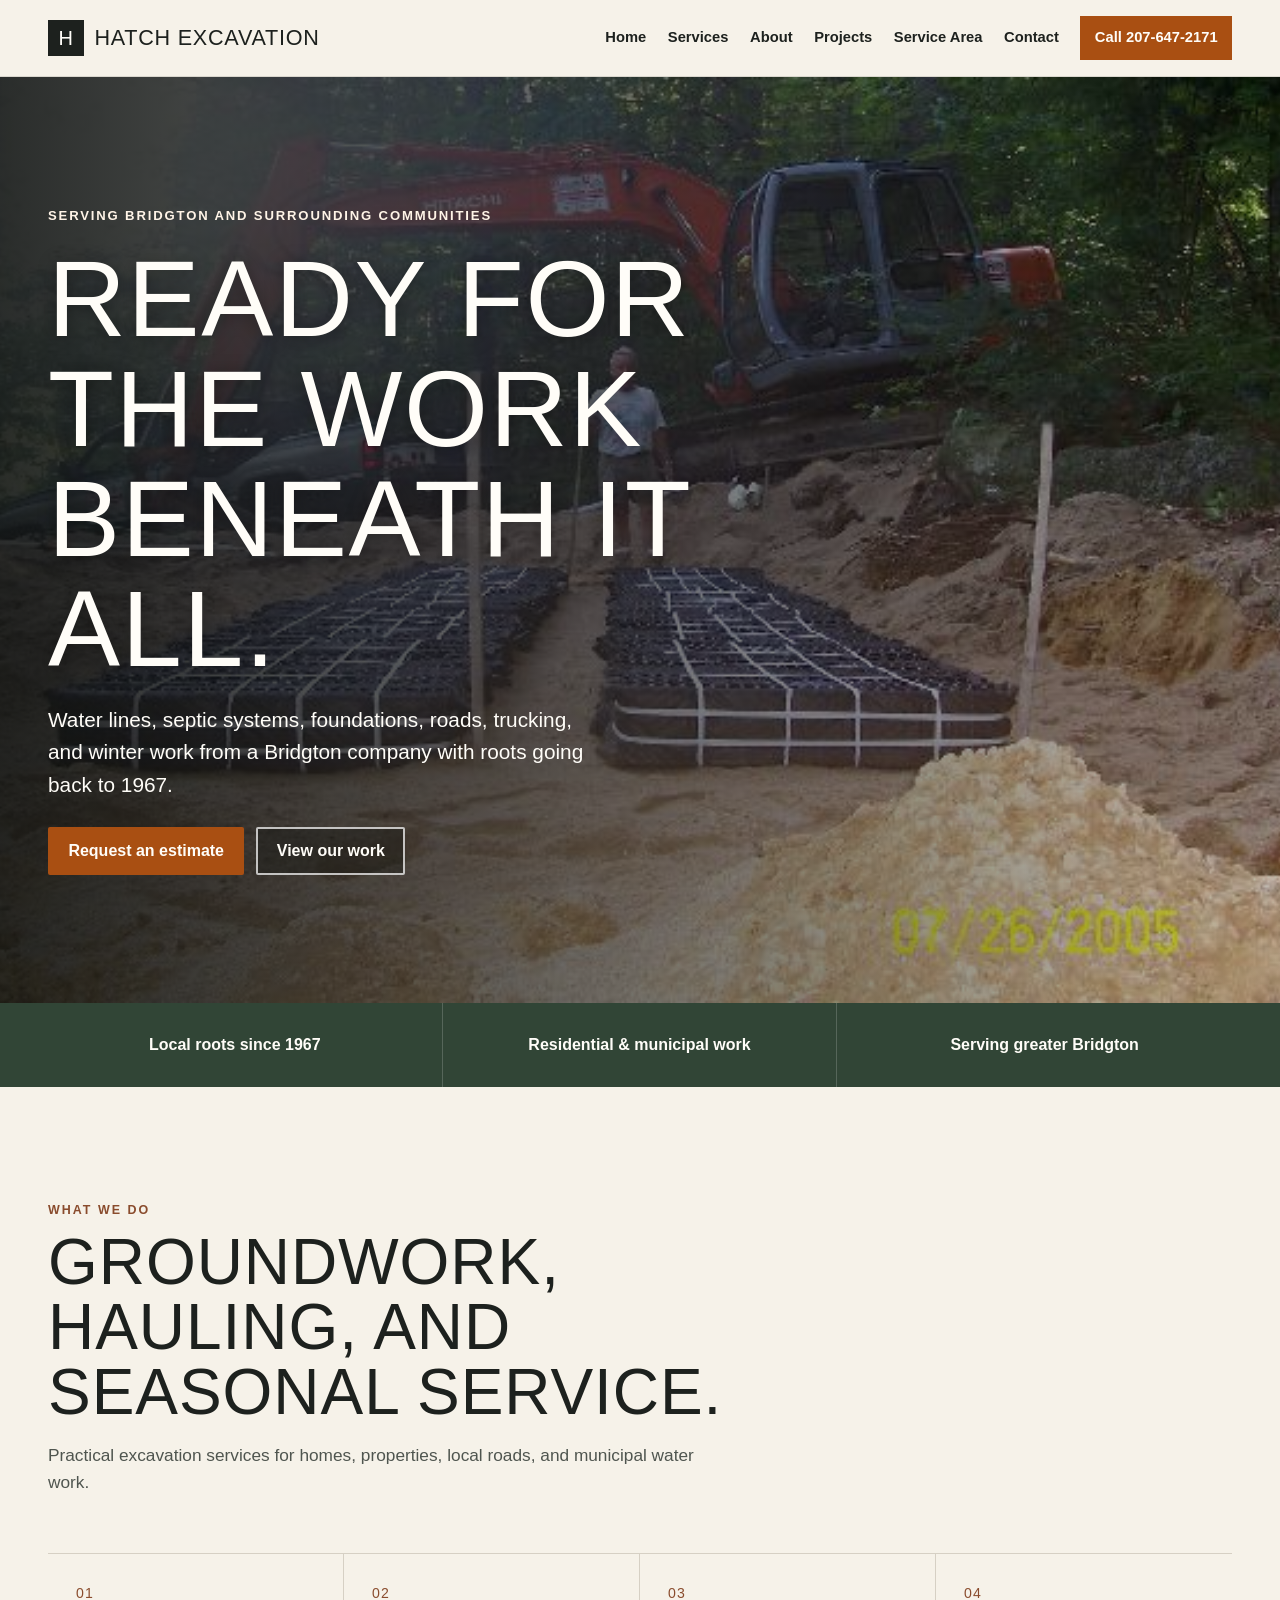
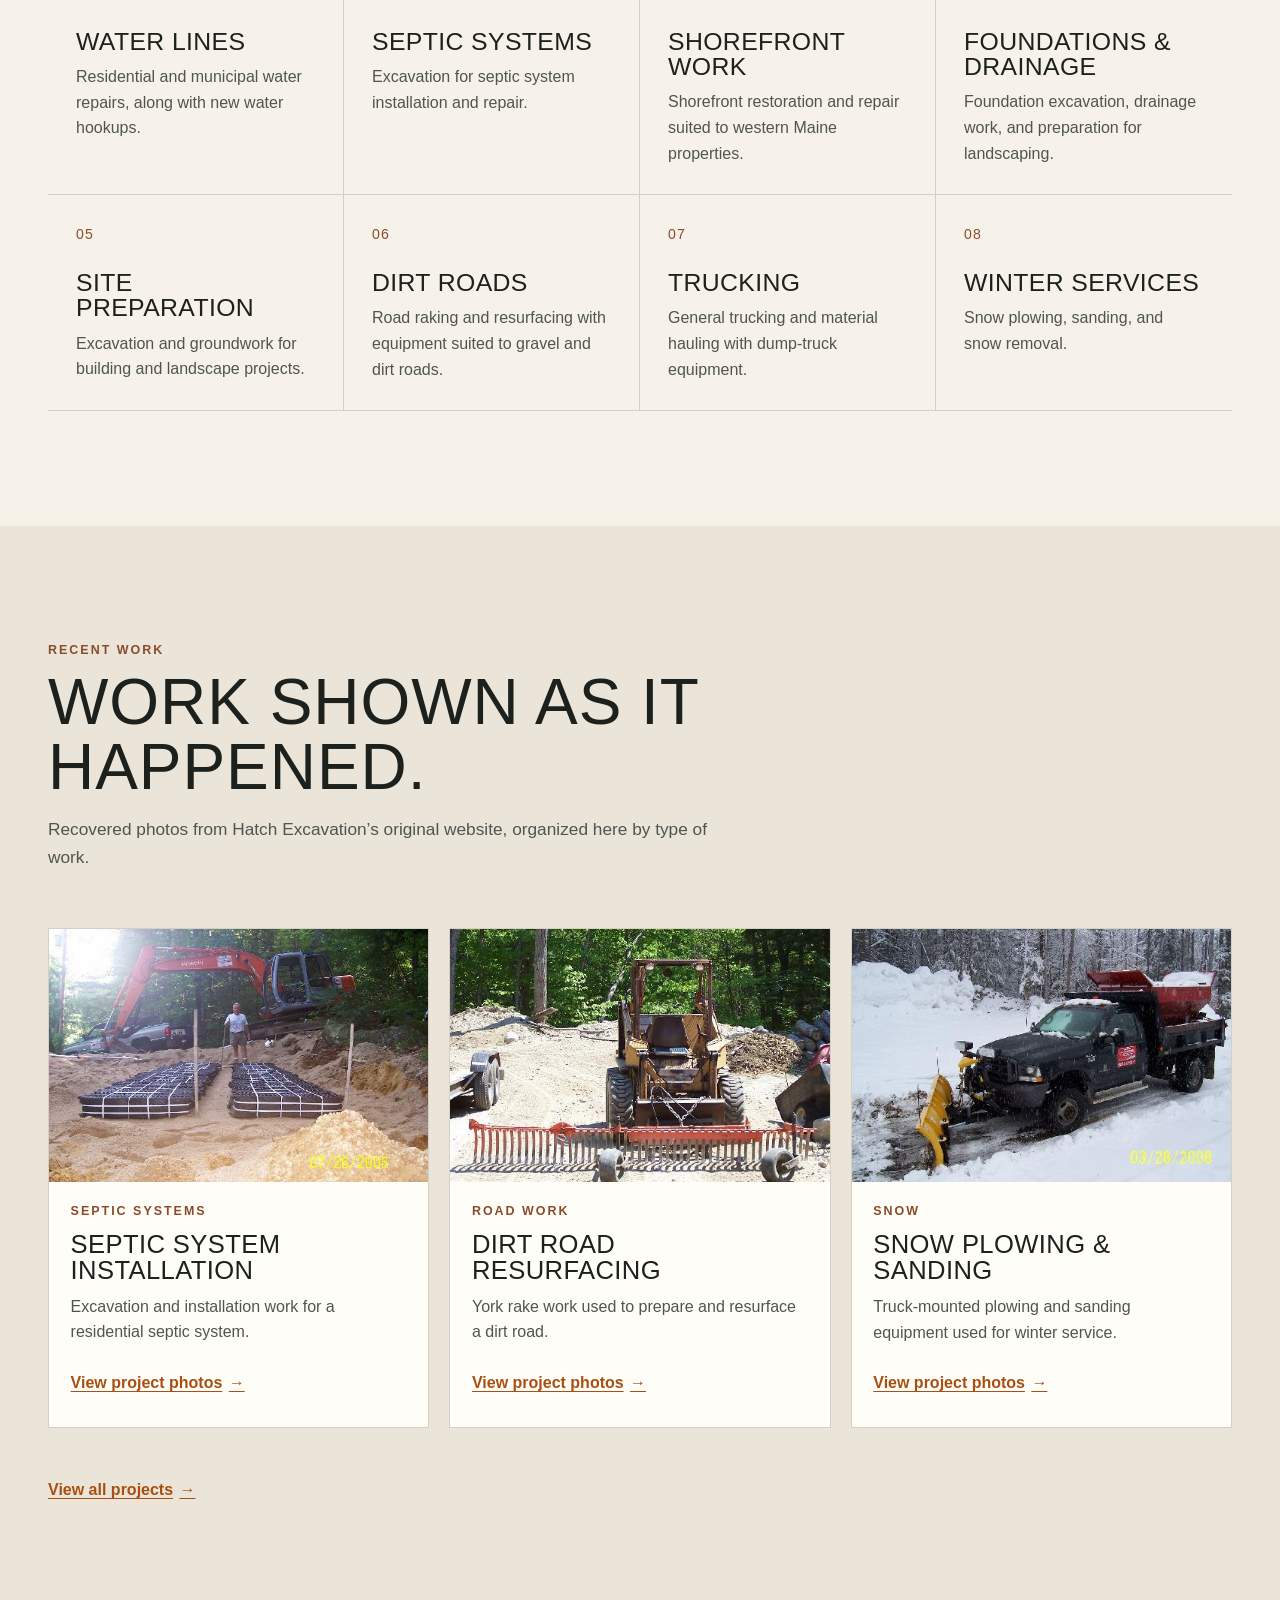
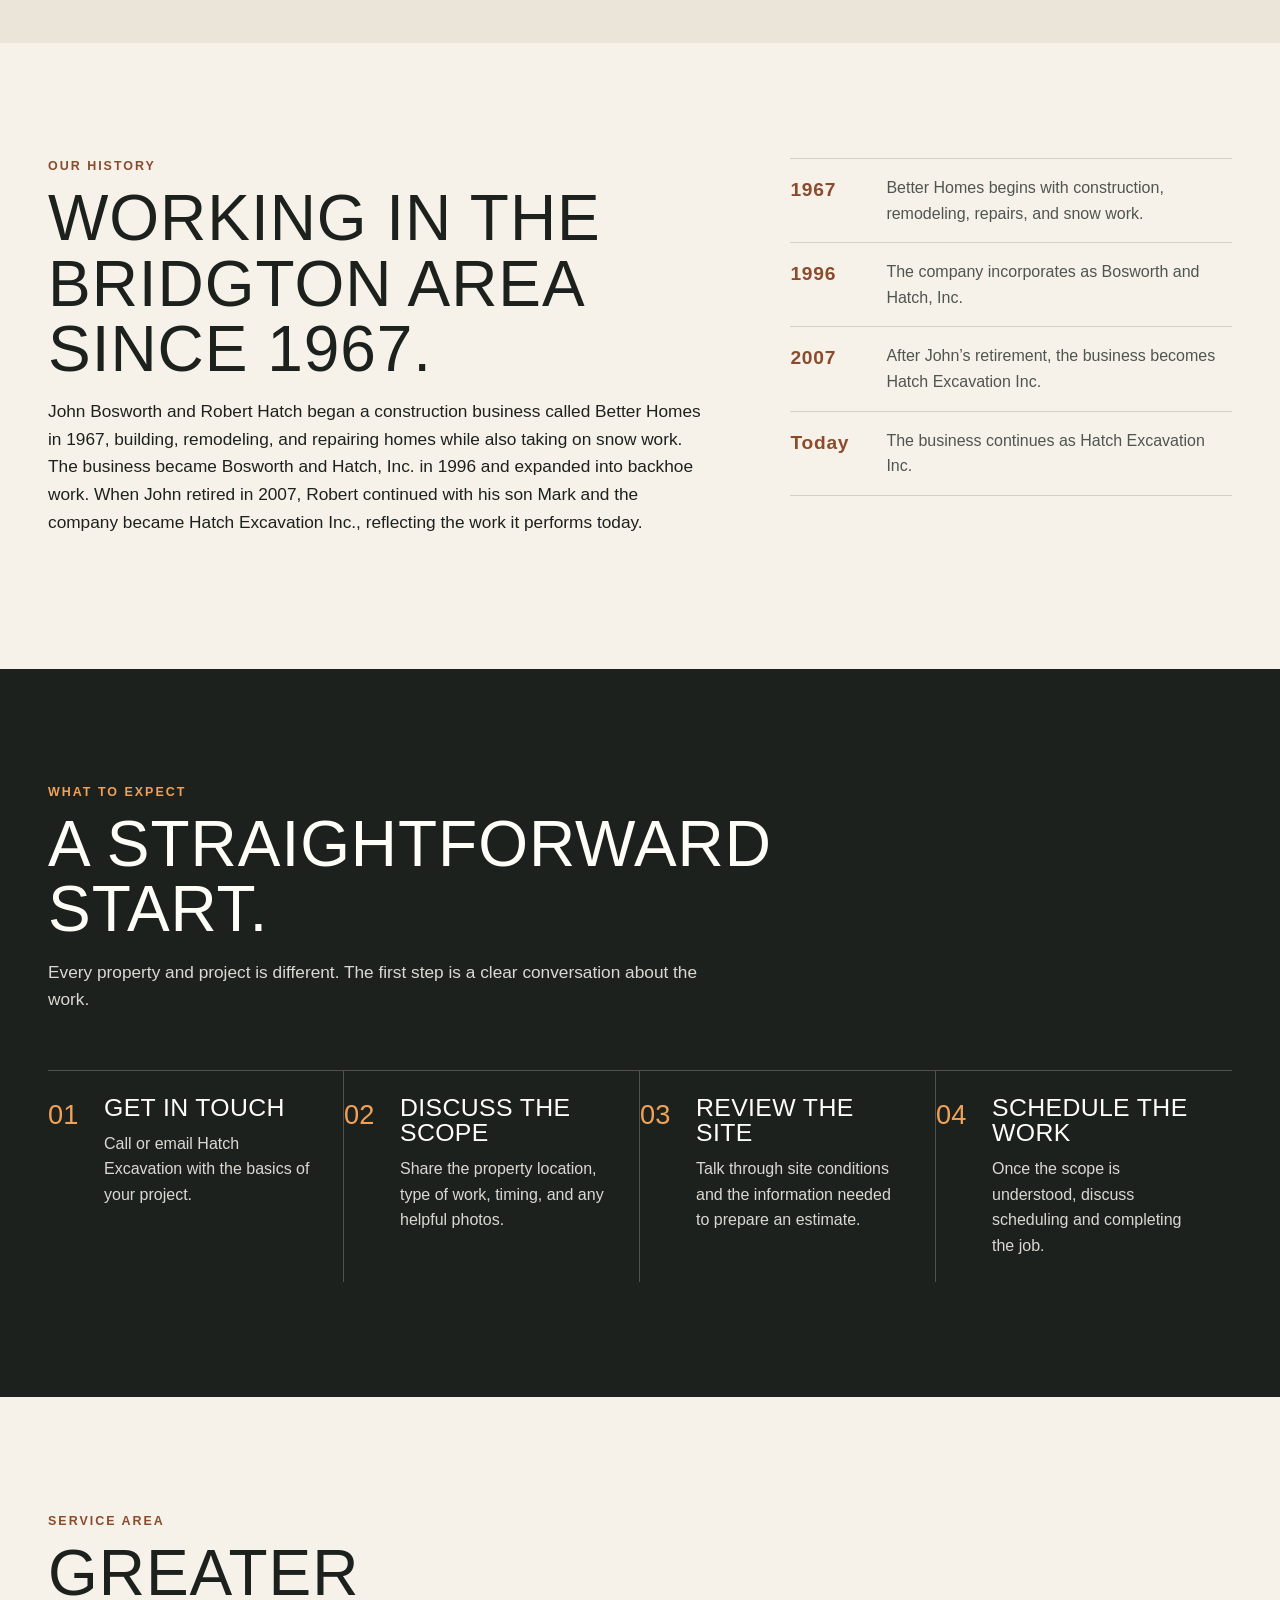
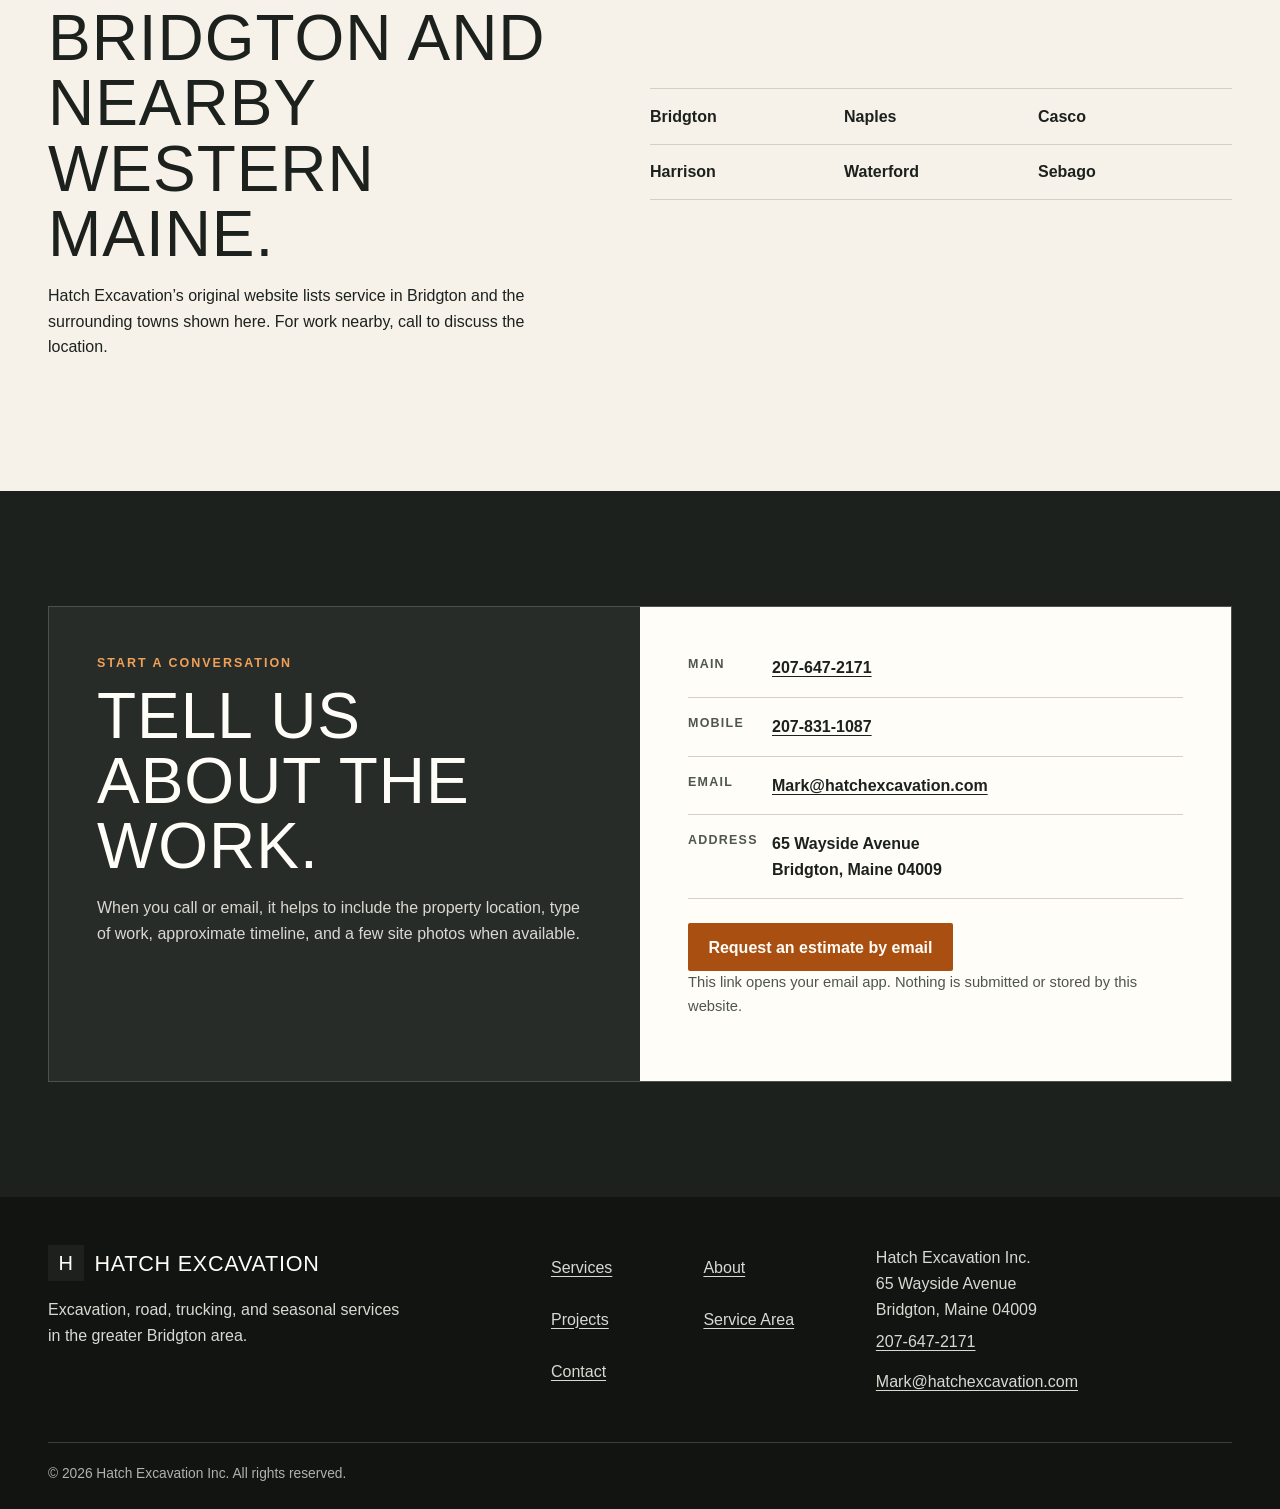
==== index.html @ 67d060ab "Initial project setup." ====
<!doctype html>
<html lang="en">
<head>
  <meta charset="utf-8">
  <meta name="viewport" content="width=device-width, initial-scale=1">
  <title>Hatch Excavation | Excavation Services in Bridgton, Maine</title>
  <meta name="description" content="Hatch Excavation provides water, septic, shorefront, foundation, road, trucking, and winter services in Bridgton and nearby western Maine communities.">
  <link rel="canonical" href="https://hatchexcavation.com/">
  <meta property="og:type" content="website">
  <meta property="og:title" content="Hatch Excavation | Bridgton, Maine">
  <meta property="og:description" content="Excavation, septic, road, trucking, and seasonal services for the greater Bridgton area.">
  <meta property="og:url" content="https://hatchexcavation.com/">
  <meta property="og:image" content="https://hatchexcavation.com/assets/images/brand/social-preview.jpg">
  <meta property="og:image:alt" content="Hatch Excavation equipment installing a septic system in western Maine">
  <meta name="twitter:card" content="summary_large_image">
  <meta name="theme-color" content="#1d211e">
  <link rel="icon" href="assets/images/brand/favicon.svg" type="image/svg+xml">
  <script>document.documentElement.classList.add("js");</script>
  <link rel="stylesheet" href="assets/css/styles.css">
  <script type="application/ld+json">
  {
    "@context": "https://schema.org",
    "@type": "GeneralContractor",
    "name": "Hatch Excavation Inc.",
    "url": "https://hatchexcavation.com/",
    "telephone": "+1-207-647-2171",
    "email": "Mark@hatchexcavation.com",
    "address": {
      "@type": "PostalAddress",
      "streetAddress": "65 Wayside Avenue",
      "addressLocality": "Bridgton",
      "addressRegion": "ME",
      "postalCode": "04009",
      "addressCountry": "US"
    },
    "areaServed": ["Bridgton", "Naples", "Casco", "Harrison", "Waterford", "Sebago"]
  }
  </script>
</head>
<body>
  <a class="skip-link" href="#main-content">Skip to main content</a>
  <header class="site-header">
    <div class="container site-header__inner">
      <a class="brand" href="index.html" aria-label="Hatch Excavation home">
        <span class="brand__mark" aria-hidden="true">H</span>
        <span>Hatch Excavation</span>
      </a>
      <button class="menu-button" type="button" aria-expanded="false" aria-controls="site-navigation" aria-label="Open navigation" data-menu-button>
        <span></span><span></span><span></span>
      </button>
      <nav class="site-nav" id="site-navigation" aria-label="Main navigation" data-navigation>
        <ul>
          <li><a href="index.html">Home</a></li>
          <li><a href="#services">Services</a></li>
          <li><a href="#about">About</a></li>
          <li><a href="projects.html">Projects</a></li>
          <li><a href="#service-area">Service Area</a></li>
          <li><a href="#contact">Contact</a></li>
          <li><a class="nav-action" href="tel:+12076472171">Call 207-647-2171</a></li>
        </ul>
      </nav>
    </div>
  </header>

  <main id="main-content">
    <section class="hero" aria-labelledby="hero-title">
      <img class="hero__image" src="assets/images/hero/excavator-septic-system.jpg" alt="Hatch Excavation excavator working on a residential septic system" width="600" height="400" fetchpriority="high">
      <div class="container hero__content">
        <p class="hero__location">Serving Bridgton and surrounding communities</p>
        <h1 id="hero-title">Ready for the work beneath it all.</h1>
        <p class="hero__lede">Water lines, septic systems, foundations, roads, trucking, and winter work from a Bridgton company with roots going back to 1967.</p>
        <div class="hero__actions">
          <a class="button button--primary" href="#contact">Request an estimate</a>
          <a class="button button--secondary" href="projects.html">View our work</a>
        </div>
      </div>
    </section>

    <aside class="trust-strip" aria-label="Company highlights">
      <div class="container">
        <ul class="trust-list">
          <li>Local roots since 1967</li>
          <li>Residential &amp; municipal work</li>
          <li>Serving greater Bridgton</li>
        </ul>
      </div>
    </aside>

    <section class="section" id="services" aria-labelledby="services-title">
      <div class="container">
        <div class="section-heading">
          <p class="eyebrow">What we do</p>
          <h2 id="services-title">Groundwork, hauling, and seasonal service.</h2>
          <p>Practical excavation services for homes, properties, local roads, and municipal water work.</p>
        </div>
        <div class="services-grid">
          <article class="service">
            <span class="service__number">01</span>
            <h3>Water Lines</h3>
            <p>Residential and municipal water repairs, along with new water hookups.</p>
          </article>
          <article class="service">
            <span class="service__number">02</span>
            <h3>Septic Systems</h3>
            <p>Excavation for septic system installation and repair.</p>
          </article>
          <article class="service">
            <span class="service__number">03</span>
            <h3>Shorefront Work</h3>
            <p>Shorefront restoration and repair suited to western Maine properties.</p>
          </article>
          <article class="service">
            <span class="service__number">04</span>
            <h3>Foundations &amp; Drainage</h3>
            <p>Foundation excavation, drainage work, and preparation for landscaping.</p>
          </article>
          <article class="service">
            <span class="service__number">05</span>
            <h3>Site Preparation</h3>
            <p>Excavation and groundwork for building and landscape projects.</p>
          </article>
          <article class="service">
            <span class="service__number">06</span>
            <h3>Dirt Roads</h3>
            <p>Road raking and resurfacing with equipment suited to gravel and dirt roads.</p>
          </article>
          <article class="service">
            <span class="service__number">07</span>
            <h3>Trucking</h3>
            <p>General trucking and material hauling with dump-truck equipment.</p>
          </article>
          <article class="service">
            <span class="service__number">08</span>
            <h3>Winter Services</h3>
            <p>Snow plowing, sanding, and snow removal.</p>
          </article>
        </div>
      </div>
    </section>

    <section class="section section--stone" aria-labelledby="projects-title">
      <div class="container">
        <div class="section-heading">
          <p class="eyebrow">Recent work</p>
          <h2 id="projects-title">Work shown as it happened.</h2>
          <p>Recovered photos from Hatch Excavation’s original website, organized here by type of work.</p>
        </div>
        <div class="projects-grid" data-featured-projects aria-live="polite">
          <p class="empty-state">Loading project photos…</p>
        </div>
        <noscript>
          <p class="empty-state">JavaScript is needed to display the photo gallery. You can still <a href="#contact">contact Hatch Excavation</a> about your project.</p>
        </noscript>
        <p class="section-cta"><a class="text-link" href="projects.html">View all projects <span aria-hidden="true">→</span></a></p>
      </div>
    </section>

    <section class="section" id="about" aria-labelledby="about-title">
      <div class="container history-grid">
        <div class="history-copy">
          <p class="eyebrow">Our history</p>
          <h2 id="about-title">Working in the Bridgton area since 1967.</h2>
          <p>John Bosworth and Robert Hatch began a construction business called Better Homes in 1967, building, remodeling, and repairing homes while also taking on snow work. The business became Bosworth and Hatch, Inc. in 1996 and expanded into backhoe work. When John retired in 2007, Robert continued with his son Mark and the company became Hatch Excavation Inc., reflecting the work it performs today.</p>
        </div>
        <ol class="timeline" aria-label="Company timeline">
          <li><strong>1967</strong><span>Better Homes begins with construction, remodeling, repairs, and snow work.</span></li>
          <li><strong>1996</strong><span>The company incorporates as Bosworth and Hatch, Inc.</span></li>
          <li><strong>2007</strong><span>After John’s retirement, the business becomes Hatch Excavation Inc.</span></li>
          <li><strong>Today</strong><span>The business continues as Hatch Excavation Inc.</span></li>
        </ol>
      </div>
    </section>

    <section class="section section--dark" aria-labelledby="process-title">
      <div class="container">
        <div class="section-heading">
          <p class="eyebrow">What to expect</p>
          <h2 id="process-title">A straightforward start.</h2>
          <p>Every property and project is different. The first step is a clear conversation about the work.</p>
        </div>
        <ol class="process-list">
          <li><h3>Get in touch</h3><p>Call or email Hatch Excavation with the basics of your project.</p></li>
          <li><h3>Discuss the scope</h3><p>Share the property location, type of work, timing, and any helpful photos.</p></li>
          <li><h3>Review the site</h3><p>Talk through site conditions and the information needed to prepare an estimate.</p></li>
          <li><h3>Schedule the work</h3><p>Once the scope is understood, discuss scheduling and completing the job.</p></li>
        </ol>
      </div>
    </section>

    <section class="section" id="service-area" aria-labelledby="area-title">
      <div class="container service-area-grid">
        <div>
          <p class="eyebrow">Service area</p>
          <h2 id="area-title">Greater Bridgton and nearby western Maine.</h2>
          <p>Hatch Excavation’s original website lists service in Bridgton and the surrounding towns shown here. For work nearby, call to discuss the location.</p>
        </div>
        <ul class="town-list">
          <li>Bridgton</li>
          <li>Naples</li>
          <li>Casco</li>
          <li>Harrison</li>
          <li>Waterford</li>
          <li>Sebago</li>
        </ul>
      </div>
    </section>

    <section class="section section--dark" id="contact" aria-labelledby="contact-title">
      <div class="container">
        <div class="contact-panel">
          <div class="contact-panel__intro">
            <p class="eyebrow">Start a conversation</p>
            <h2 id="contact-title">Tell us about the work.</h2>
            <p>When you call or email, it helps to include the property location, type of work, approximate timeline, and a few site photos when available.</p>
          </div>
          <div class="contact-panel__details">
            <dl class="contact-list">
              <div><dt>Main</dt><dd><a href="tel:+12076472171">207-647-2171</a></dd></div>
              <div><dt>Mobile</dt><dd><a href="tel:+12078311087">207-831-1087</a></dd></div>
              <div><dt>Email</dt><dd><a href="mailto:Mark@hatchexcavation.com?subject=Project%20inquiry">Mark@hatchexcavation.com</a></dd></div>
              <!-- TODO(owner): confirm whether the public business address remains 65 Wayside Avenue; a recent municipal listing uses 80 Wayside Avenue. -->
              <div><dt>Address</dt><dd>65 Wayside Avenue<br>Bridgton, Maine 04009</dd></div>
            </dl>
            <a class="button button--primary" href="mailto:Mark@hatchexcavation.com?subject=Project%20inquiry&amp;body=Property%20location%3A%0AType%20of%20work%3A%0AApproximate%20timeline%3A%0AOther%20details%3A">Request an estimate by email</a>
            <p class="contact-note">This link opens your email app. Nothing is submitted or stored by this website.</p>
          </div>
        </div>
      </div>
    </section>
  </main>

  <footer class="site-footer">
    <div class="container">
      <div class="footer-grid">
        <div class="footer-brand">
          <a class="brand" href="index.html"><span class="brand__mark" aria-hidden="true">H</span><span>Hatch Excavation</span></a>
          <p>Excavation, road, trucking, and seasonal services in the greater Bridgton area.</p>
        </div>
        <nav aria-label="Footer navigation">
          <ul class="footer-nav">
            <li><a href="#services">Services</a></li>
            <li><a href="#about">About</a></li>
            <li><a href="projects.html">Projects</a></li>
            <li><a href="#service-area">Service Area</a></li>
            <li><a href="#contact">Contact</a></li>
          </ul>
        </nav>
        <address class="footer-contact">
          Hatch Excavation Inc.<br>
          65 Wayside Avenue<br>
          Bridgton, Maine 04009<br>
          <a href="tel:+12076472171">207-647-2171</a><br>
          <a href="mailto:Mark@hatchexcavation.com">Mark@hatchexcavation.com</a>
        </address>
      </div>
      <div class="footer-bottom">© <span data-current-year>2026</span> Hatch Excavation Inc. All rights reserved.</div>
    </div>
  </footer>
  <script src="assets/js/main.js" defer></script>
</body>
</html>
---- assets/css/styles.css ----
:root {
  --ink: #1d211e;
  --ink-soft: #4f554f;
  --paper: #f6f2e9;
  --paper-deep: #ebe5d9;
  --stone: #d6d0c4;
  --forest: #314536;
  --clay: #8a4c2d;
  --amber: #d97824;
  --amber-dark: #a94f12;
  --white: #fffdf8;
  --shadow: 0 12px 32px rgba(29, 33, 30, 0.12);
  --max-width: 74rem;
  --header-height: 4.75rem;
}

*,
*::before,
*::after {
  box-sizing: border-box;
}

html {
  scroll-behavior: smooth;
  scroll-padding-top: calc(var(--header-height) + 1rem);
}

body {
  margin: 0;
  color: var(--ink);
  background: var(--paper);
  font-family: "Arial Narrow", "Roboto Condensed", "Helvetica Neue", Arial, sans-serif;
  font-size: 1rem;
  line-height: 1.6;
  -webkit-font-smoothing: antialiased;
}

body:has(dialog[open]) {
  overflow: hidden;
}

img {
  display: block;
  max-width: 100%;
}

a {
  color: inherit;
  text-decoration-thickness: 0.08em;
  text-underline-offset: 0.18em;
}

button,
input,
textarea,
select {
  font: inherit;
}

button,
a {
  -webkit-tap-highlight-color: transparent;
}

:focus-visible {
  outline: 3px solid #1570c7;
  outline-offset: 3px;
}

::selection {
  color: var(--white);
  background: var(--clay);
}

h1,
h2,
h3,
p {
  margin-top: 0;
}

h1,
h2,
h3 {
  color: var(--ink);
  font-family: Impact, Haettenschweiler, "Arial Narrow Bold", sans-serif;
  font-weight: 400;
  line-height: 1.02;
  letter-spacing: 0.015em;
  text-transform: uppercase;
}

h1 {
  max-width: 12ch;
  margin-bottom: 1.25rem;
  font-size: clamp(3.25rem, 10vw, 6.75rem);
}

h2 {
  margin-bottom: 1rem;
  font-size: clamp(2.35rem, 6vw, 4rem);
}

h3 {
  margin-bottom: 0.65rem;
  font-size: 1.55rem;
}

.skip-link {
  position: fixed;
  top: 0.5rem;
  left: 0.5rem;
  z-index: 1000;
  padding: 0.7rem 1rem;
  color: var(--white);
  background: var(--ink);
  transform: translateY(-150%);
}

.skip-link:focus {
  transform: translateY(0);
}

.container {
  width: min(100% - 2rem, var(--max-width));
  margin-inline: auto;
}

.section {
  padding-block: clamp(4.5rem, 9vw, 7.5rem);
}

.section--compact {
  padding-block: clamp(3rem, 7vw, 5rem);
}

.section--stone {
  background: var(--paper-deep);
}

.section--dark {
  color: var(--white);
  background: var(--ink);
}

.section--dark h2,
.section--dark h3 {
  color: var(--white);
}

.eyebrow {
  margin-bottom: 0.75rem;
  color: var(--clay);
  font-size: 0.78rem;
  font-weight: 800;
  letter-spacing: 0.16em;
  line-height: 1.3;
  text-transform: uppercase;
}

.section--dark .eyebrow {
  color: #f0a157;
}

.section-heading {
  max-width: 48rem;
  margin-bottom: clamp(2rem, 5vw, 3.5rem);
}

.section-heading p:last-child {
  max-width: 42rem;
  margin-bottom: 0;
  color: var(--ink-soft);
  font-size: 1.08rem;
}

.section--dark .section-heading p:last-child {
  color: #d9d9d2;
}

.button {
  display: inline-flex;
  min-height: 3rem;
  align-items: center;
  justify-content: center;
  padding: 0.7rem 1.15rem;
  border: 2px solid transparent;
  border-radius: 2px;
  font-weight: 800;
  line-height: 1.2;
  text-align: center;
  text-decoration: none;
  transition: background-color 160ms ease, border-color 160ms ease, color 160ms ease;
}

.button--primary {
  color: var(--white);
  background: var(--amber-dark);
}

.button--primary:hover {
  background: #803b0c;
}

.button--secondary {
  color: var(--white);
  border-color: rgba(255, 255, 255, 0.72);
  background: rgba(20, 22, 20, 0.38);
}

.button--secondary:hover {
  border-color: var(--white);
  background: var(--ink);
}

.button--light {
  color: var(--ink);
  background: var(--white);
}

.text-link {
  display: inline-flex;
  min-height: 2.75rem;
  align-items: center;
  gap: 0.4rem;
  color: var(--amber-dark);
  font-weight: 800;
}

.site-header {
  position: sticky;
  top: 0;
  z-index: 100;
  min-height: var(--header-height);
  border-bottom: 1px solid rgba(29, 33, 30, 0.13);
  background: rgba(246, 242, 233, 0.96);
}

.site-header__inner {
  display: flex;
  min-height: var(--header-height);
  align-items: center;
  justify-content: space-between;
  flex-wrap: wrap;
  gap: 1rem;
}

.brand {
  display: inline-flex;
  align-items: center;
  gap: 0.65rem;
  font-family: Impact, Haettenschweiler, "Arial Narrow Bold", sans-serif;
  font-size: 1.35rem;
  letter-spacing: 0.035em;
  line-height: 1;
  text-decoration: none;
  text-transform: uppercase;
}

.brand__mark {
  display: grid;
  width: 2.25rem;
  height: 2.25rem;
  place-items: center;
  color: var(--white);
  background: var(--ink);
  font-size: 1.25rem;
}

.menu-button {
  display: none;
  width: 3rem;
  height: 3rem;
  padding: 0.7rem;
  border: 0;
  border-radius: 2px;
  place-content: center;
  gap: 0.3rem;
  color: var(--ink);
  background: transparent;
  cursor: pointer;
}

.menu-button span {
  width: 1.45rem;
  height: 2px;
  background: currentColor;
}

.site-nav {
  position: static;
  display: block;
  width: 100%;
  padding: 0 0 0.75rem;
  background: var(--paper);
}

.js .site-header__inner {
  flex-wrap: nowrap;
}

.js .menu-button {
  display: inline-grid;
}

.js .site-nav {
  position: absolute;
  top: 100%;
  right: 0;
  left: 0;
  display: none;
  width: auto;
  padding: 0.75rem 1rem 1rem;
  border-bottom: 1px solid var(--stone);
  box-shadow: var(--shadow);
}

.js .site-nav[data-open] {
  display: block;
}

.site-nav ul {
  display: grid;
  margin: 0;
  padding: 0;
  list-style: none;
}

.site-nav a {
  display: flex;
  min-height: 2.75rem;
  align-items: center;
  padding: 0.35rem 0;
  font-weight: 750;
  text-decoration: none;
}

.site-nav .nav-action {
  justify-content: center;
  margin-top: 0.5rem;
  padding-inline: 1rem;
  color: var(--white);
  background: var(--amber-dark);
}

.hero {
  position: relative;
  display: grid;
  min-height: min(46rem, calc(100svh - var(--header-height)));
  align-items: end;
  overflow: hidden;
  color: var(--white);
  background: var(--ink);
}

.hero::after {
  position: absolute;
  z-index: 1;
  background: linear-gradient(90deg, rgba(13, 16, 14, 0.88), rgba(13, 16, 14, 0.45) 70%, rgba(13, 16, 14, 0.25));
  content: "";
  inset: 0;
}

.hero__image {
  position: absolute;
  width: 100%;
  height: 100%;
  object-fit: cover;
  object-position: 58% center;
  inset: 0;
}

.hero__content {
  position: relative;
  z-index: 2;
  padding-block: clamp(5rem, 15vw, 8rem);
}

.hero h1 {
  color: var(--white);
  text-shadow: 0 2px 18px rgba(0, 0, 0, 0.35);
}

.hero__lede {
  max-width: 34rem;
  margin-bottom: 1.6rem;
  font-size: clamp(1.1rem, 3vw, 1.3rem);
  line-height: 1.55;
}

.hero__actions {
  display: flex;
  flex-wrap: wrap;
  gap: 0.75rem;
}

.hero__location {
  margin-bottom: 1.1rem;
  color: #fff4e7;
  font-size: 0.82rem;
  font-weight: 800;
  letter-spacing: 0.14em;
  text-transform: uppercase;
}

.trust-strip {
  color: var(--white);
  background: var(--forest);
}

.trust-list {
  display: grid;
  margin: 0;
  padding: 0;
  list-style: none;
}

.trust-list li {
  padding: 1rem 0;
  border-bottom: 1px solid rgba(255, 255, 255, 0.18);
  font-weight: 750;
}

.trust-list li:last-child {
  border-bottom: 0;
}

.services-grid {
  display: grid;
  border-top: 1px solid var(--stone);
}

.service {
  padding: 1.5rem 0;
  border-bottom: 1px solid var(--stone);
}

.service__number {
  display: block;
  margin-bottom: 1.5rem;
  color: var(--clay);
  font-family: Impact, Haettenschweiler, "Arial Narrow Bold", sans-serif;
  font-size: 0.88rem;
  letter-spacing: 0.08em;
}

.service p {
  margin-bottom: 0;
  color: var(--ink-soft);
}

.projects-grid {
  display: grid;
  gap: 1.25rem;
}

.project-card {
  display: flex;
  min-width: 0;
  flex-direction: column;
  border: 1px solid var(--stone);
  background: var(--white);
}

.project-card__image {
  display: block;
  overflow: hidden;
  aspect-ratio: 3 / 2;
  background: var(--stone);
}

.project-card__image img {
  width: 100%;
  height: 100%;
  object-fit: cover;
  transition: transform 220ms ease;
}

.project-card__image:hover img {
  transform: scale(1.025);
}

.project-card__body {
  display: flex;
  flex: 1;
  flex-direction: column;
  align-items: flex-start;
  padding: 1.35rem;
}

.project-card__body h2,
.project-card__body h3 {
  font-size: 1.6rem;
}

.project-card__body h2 a,
.project-card__body h3 a {
  text-decoration: none;
}

.project-card__body span:not(.text-link span) {
  display: block;
  margin-top: -0.3rem;
  margin-bottom: 0.75rem;
  color: var(--ink-soft);
  font-size: 0.9rem;
}

.project-card__body p:not(.eyebrow) {
  color: var(--ink-soft);
}

.project-card__body .text-link {
  margin-top: auto;
}

.section-cta {
  margin-top: 2.5rem;
}

.history-grid {
  display: grid;
  gap: 3rem;
}

.history-copy p:not(.eyebrow) {
  max-width: 42rem;
  font-size: 1.08rem;
}

.timeline {
  margin: 0;
  padding: 0;
  border-top: 1px solid var(--stone);
  list-style: none;
}

.timeline li {
  display: grid;
  grid-template-columns: 5rem 1fr;
  gap: 1rem;
  padding: 1rem 0;
  border-bottom: 1px solid var(--stone);
}

.timeline strong {
  color: var(--clay);
  font-family: Impact, Haettenschweiler, "Arial Narrow Bold", sans-serif;
  font-size: 1.2rem;
  letter-spacing: 0.04em;
}

.timeline span {
  color: var(--ink-soft);
}

.process-list {
  display: grid;
  margin: 0;
  padding: 0;
  counter-reset: process;
  list-style: none;
}

.process-list li {
  position: relative;
  min-height: 8rem;
  padding: 1.5rem 0 1.5rem 4.25rem;
  border-top: 1px solid rgba(255, 255, 255, 0.22);
  counter-increment: process;
}

.process-list li::before {
  position: absolute;
  top: 1.35rem;
  left: 0;
  color: #f0a157;
  content: "0" counter(process);
  font-family: Impact, Haettenschweiler, "Arial Narrow Bold", sans-serif;
  font-size: 1.7rem;
}

.process-list p {
  max-width: 32rem;
  margin-bottom: 0;
  color: #d9d9d2;
}

.service-area-grid {
  display: grid;
  gap: 2.5rem;
}

.town-list {
  display: grid;
  grid-template-columns: repeat(2, minmax(0, 1fr));
  margin: 0;
  padding: 0;
  border-top: 1px solid var(--stone);
  list-style: none;
}

.town-list li {
  padding: 0.9rem 0;
  border-bottom: 1px solid var(--stone);
  font-weight: 800;
}

.contact-panel {
  display: grid;
  overflow: hidden;
  border: 1px solid #4c514d;
}

.contact-panel__intro,
.contact-panel__details {
  padding: clamp(1.5rem, 5vw, 3rem);
}

.contact-panel__intro {
  background: #272c28;
}

.contact-panel__intro p:last-child {
  max-width: 33rem;
  color: #d9d9d2;
}

.contact-panel__details {
  background: var(--white);
  color: var(--ink);
}

.contact-list {
  display: grid;
  gap: 1rem;
  margin: 0 0 1.5rem;
}

.contact-list div {
  display: grid;
  grid-template-columns: 4.5rem 1fr;
  gap: 0.75rem;
  padding-bottom: 1rem;
  border-bottom: 1px solid var(--stone);
}

.contact-list dt {
  color: var(--ink-soft);
  font-size: 0.78rem;
  font-weight: 800;
  letter-spacing: 0.1em;
  text-transform: uppercase;
}

.contact-list dd {
  margin: 0;
  font-weight: 750;
}

.contact-note {
  color: var(--ink-soft);
  font-size: 0.92rem;
}

.site-footer {
  padding-block: 3rem 1.5rem;
  color: #d9d9d2;
  background: #111411;
}

.footer-grid {
  display: grid;
  gap: 2.5rem;
}

.footer-brand .brand {
  margin-bottom: 1rem;
  color: var(--white);
}

.footer-brand p {
  max-width: 23rem;
}

.footer-nav {
  display: grid;
  grid-template-columns: repeat(2, minmax(0, 1fr));
  gap: 0.5rem 1.25rem;
  margin: 0;
  padding: 0;
  list-style: none;
}

.footer-nav a {
  display: inline-flex;
  min-height: 2.75rem;
  align-items: center;
}

.footer-contact {
  font-style: normal;
}

.footer-contact a {
  display: inline-flex;
  min-height: 2.5rem;
  align-items: center;
}

.footer-bottom {
  margin-top: 2.5rem;
  padding-top: 1.25rem;
  border-top: 1px solid #3a3f3a;
  color: #aeb3ae;
  font-size: 0.86rem;
}

.page-hero {
  padding-block: clamp(4rem, 10vw, 7rem);
  color: var(--white);
  background: var(--ink);
}

.page-hero h1 {
  color: var(--white);
}

.page-hero p:last-child {
  max-width: 39rem;
  margin-bottom: 0;
  color: #d9d9d2;
  font-size: 1.1rem;
}

.filter-bar {
  display: flex;
  align-items: center;
  justify-content: space-between;
  gap: 1rem;
  margin-bottom: 2rem;
  padding-bottom: 1.25rem;
  border-bottom: 1px solid var(--stone);
}

.filters {
  display: flex;
  flex-wrap: wrap;
  gap: 0.55rem;
}

.filter-button {
  min-height: 2.75rem;
  padding: 0.5rem 0.85rem;
  border: 1px solid var(--stone);
  border-radius: 2px;
  color: var(--ink);
  background: transparent;
  cursor: pointer;
}

.filter-button[aria-pressed="true"] {
  color: var(--white);
  border-color: var(--ink);
  background: var(--ink);
}

.result-count {
  flex: 0 0 auto;
  margin: 0;
  color: var(--ink-soft);
  font-size: 0.9rem;
}

.empty-state {
  grid-column: 1 / -1;
  padding: 2rem;
  border: 1px dashed #a29b8e;
  background: var(--paper-deep);
}

.empty-state--large {
  padding-block: clamp(4rem, 10vw, 8rem);
  border: 0;
  text-align: center;
}

.empty-state--large h1 {
  max-width: none;
  font-size: clamp(2.5rem, 7vw, 4.5rem);
}

.breadcrumb {
  display: flex;
  flex-wrap: wrap;
  gap: 0.6rem;
  margin-bottom: 2.25rem;
  color: var(--ink-soft);
  font-size: 0.92rem;
}

.project-header {
  max-width: 50rem;
  margin-bottom: 3rem;
}

.project-header h1 {
  max-width: none;
  font-size: clamp(3rem, 9vw, 5.5rem);
}

.project-location {
  color: var(--clay);
  font-weight: 800;
}

.project-summary {
  max-width: 42rem;
  color: var(--ink-soft);
  font-size: 1.15rem;
}

.photo-grid {
  display: grid;
  gap: 1rem;
}

.photo-button {
  position: relative;
  display: block;
  min-width: 0;
  padding: 0;
  overflow: hidden;
  border: 0;
  border-radius: 2px;
  aspect-ratio: 3 / 2;
  background: var(--stone);
  cursor: zoom-in;
}

.photo-button img {
  width: 100%;
  height: 100%;
  object-fit: cover;
  transition: transform 220ms ease;
}

.photo-button:hover img {
  transform: scale(1.02);
}

.project-pagination {
  display: grid;
  gap: 1rem;
  margin-top: 3rem;
  padding-top: 1.5rem;
  border-top: 1px solid var(--stone);
}

.project-pagination a {
  display: flex;
  min-height: 4.5rem;
  align-items: center;
  justify-content: space-between;
  gap: 1rem;
  padding: 0.8rem 1rem;
  border: 1px solid var(--stone);
  text-decoration: none;
}

.project-pagination a:last-child {
  text-align: right;
}

.project-pagination small {
  display: block;
  color: var(--ink-soft);
}

.lightbox {
  width: 100%;
  max-width: none;
  height: 100%;
  max-height: none;
  margin: 0;
  padding: 0;
  border: 0;
  background: rgba(9, 11, 9, 0.97);
  color: var(--white);
}

.lightbox::backdrop {
  background: rgba(9, 11, 9, 0.97);
}

.lightbox__inner {
  display: grid;
  width: 100%;
  height: 100%;
  grid-template-columns: 3.25rem 1fr 3.25rem;
  grid-template-rows: 3.5rem 1fr auto;
  align-items: center;
  gap: 0.5rem;
  padding: 0.5rem;
}

.lightbox__close,
.lightbox__control {
  display: grid;
  width: 3rem;
  height: 3rem;
  border: 1px solid rgba(255, 255, 255, 0.5);
  border-radius: 2px;
  place-items: center;
  color: var(--white);
  background: #222722;
  cursor: pointer;
}

.lightbox__close {
  grid-column: 3;
  grid-row: 1;
  justify-self: end;
  font-size: 1.6rem;
}

.lightbox__control {
  font-size: 1.5rem;
}

.lightbox__control:disabled {
  opacity: 0.35;
  cursor: default;
}

[data-lightbox-previous] {
  grid-column: 1;
  grid-row: 2;
}

[data-lightbox-next] {
  grid-column: 3;
  grid-row: 2;
}

.lightbox__figure {
  display: contents;
  margin: 0;
}

.lightbox__figure img {
  width: 100%;
  height: 100%;
  min-height: 0;
  grid-column: 2;
  grid-row: 2;
  object-fit: contain;
}

.lightbox__caption {
  grid-column: 1 / -1;
  grid-row: 3;
  margin: 0;
  padding: 0.65rem;
  color: #d9d9d2;
  text-align: center;
}

.redirect-page {
  display: grid;
  min-height: 100svh;
  place-items: center;
  padding: 1rem;
  background: var(--paper);
}

.redirect-card {
  width: min(100%, 34rem);
  padding: clamp(2rem, 7vw, 4rem);
  border-top: 0.45rem solid var(--amber-dark);
  background: var(--white);
  box-shadow: var(--shadow);
  text-align: center;
}

.redirect-card h1 {
  max-width: none;
  font-size: clamp(2.4rem, 8vw, 4rem);
}

@media (min-width: 40rem) {
  .trust-list {
    grid-template-columns: repeat(3, minmax(0, 1fr));
  }

  .trust-list li {
    display: grid;
    min-height: 5.25rem;
    align-items: center;
    padding: 1rem 1.25rem;
    border-right: 1px solid rgba(255, 255, 255, 0.18);
    border-bottom: 0;
    text-align: center;
  }

  .trust-list li:first-child {
    padding-left: 0;
  }

  .trust-list li:last-child {
    padding-right: 0;
    border-right: 0;
  }

  .services-grid,
  .projects-grid,
  .photo-grid {
    grid-template-columns: repeat(2, minmax(0, 1fr));
  }

  .service {
    padding: 1.75rem;
    border-right: 1px solid var(--stone);
  }

  .service:nth-child(2n) {
    border-right: 0;
  }

  .town-list {
    grid-template-columns: repeat(3, minmax(0, 1fr));
  }

  .project-pagination {
    grid-template-columns: repeat(2, minmax(0, 1fr));
  }

  .footer-grid {
    grid-template-columns: 1.3fr 0.8fr 1fr;
  }
}

@media (min-width: 64rem) {
  .js .menu-button {
    display: none;
  }

  .site-header__inner,
  .js .site-header__inner {
    flex-wrap: nowrap;
  }

  .site-nav,
  .js .site-nav {
    position: static;
    display: block;
    width: auto;
    padding: 0;
    border: 0;
    background: transparent;
    box-shadow: none;
  }

  .site-nav ul {
    display: flex;
    align-items: center;
    gap: 1.35rem;
  }

  .site-nav a {
    padding: 0;
    font-size: 0.92rem;
  }

  .site-nav .nav-action {
    margin-top: 0;
    padding: 0.6rem 0.9rem;
  }

  .services-grid {
    grid-template-columns: repeat(4, minmax(0, 1fr));
  }

  .service,
  .service:nth-child(2n) {
    border-right: 1px solid var(--stone);
  }

  .service:nth-child(4n) {
    border-right: 0;
  }

  .projects-grid {
    grid-template-columns: repeat(3, minmax(0, 1fr));
  }

  .history-grid {
    grid-template-columns: minmax(0, 1.2fr) minmax(18rem, 0.8fr);
    align-items: start;
    gap: 5rem;
  }

  .process-list {
    grid-template-columns: repeat(4, minmax(0, 1fr));
  }

  .process-list li {
    padding-right: 2rem;
    padding-left: 3.5rem;
    border-right: 1px solid rgba(255, 255, 255, 0.22);
  }

  .process-list li:last-child {
    border-right: 0;
  }

  .service-area-grid {
    grid-template-columns: 1fr 1.15fr;
    align-items: center;
    gap: 6rem;
  }

  .contact-panel {
    grid-template-columns: 1fr 1fr;
  }

  .photo-grid {
    grid-template-columns: repeat(2, minmax(0, 1fr));
  }

  .photo-button:first-child:nth-last-child(n + 3) {
    grid-column: 1 / -1;
    aspect-ratio: 16 / 9;
  }
}

@media (max-width: 23rem) {
  .brand {
    font-size: 1.12rem;
  }

  .brand__mark {
    width: 2rem;
    height: 2rem;
  }

  .hero__actions .button {
    width: 100%;
  }

  .filter-bar {
    align-items: flex-start;
    flex-direction: column;
  }
}

@media (prefers-reduced-motion: reduce) {
  html {
    scroll-behavior: auto;
  }

  *,
  *::before,
  *::after {
    scroll-behavior: auto !important;
    transition-duration: 0.01ms !important;
    animation-duration: 0.01ms !important;
    animation-iteration-count: 1 !important;
  }
}
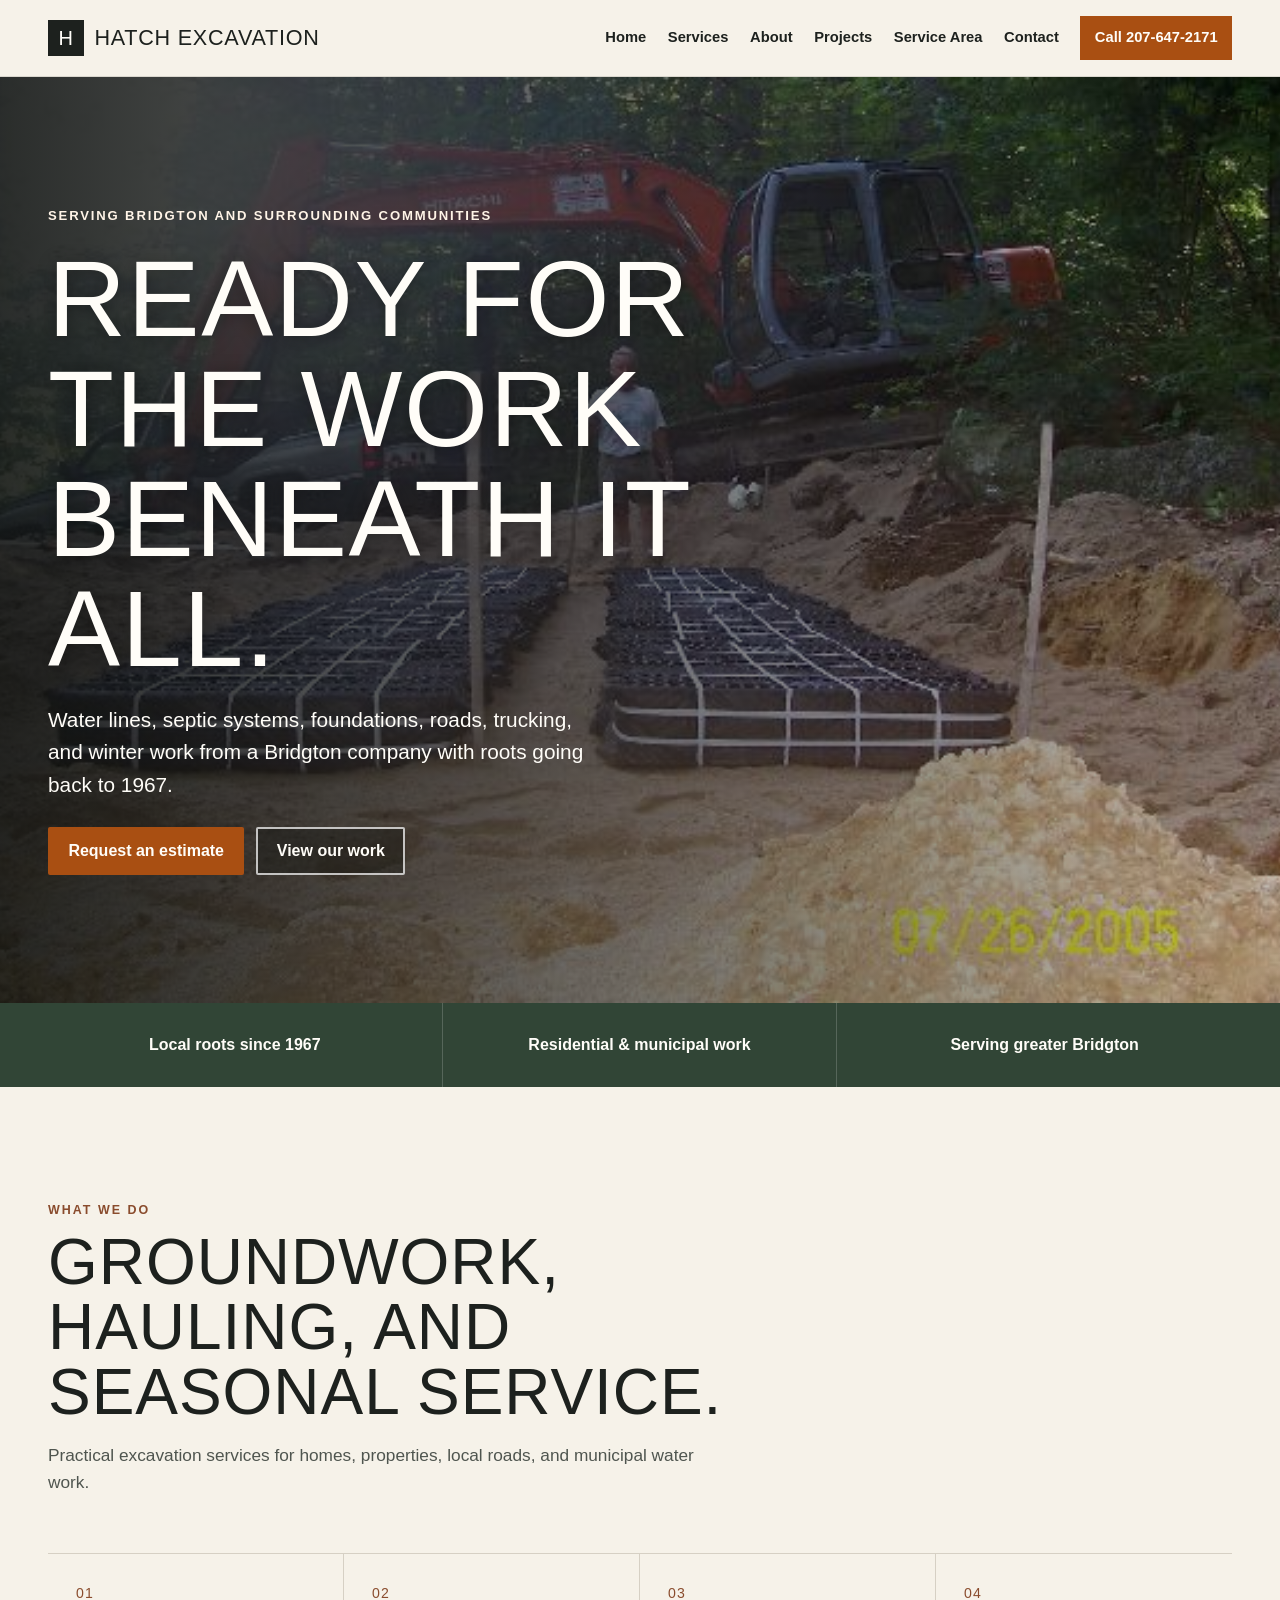
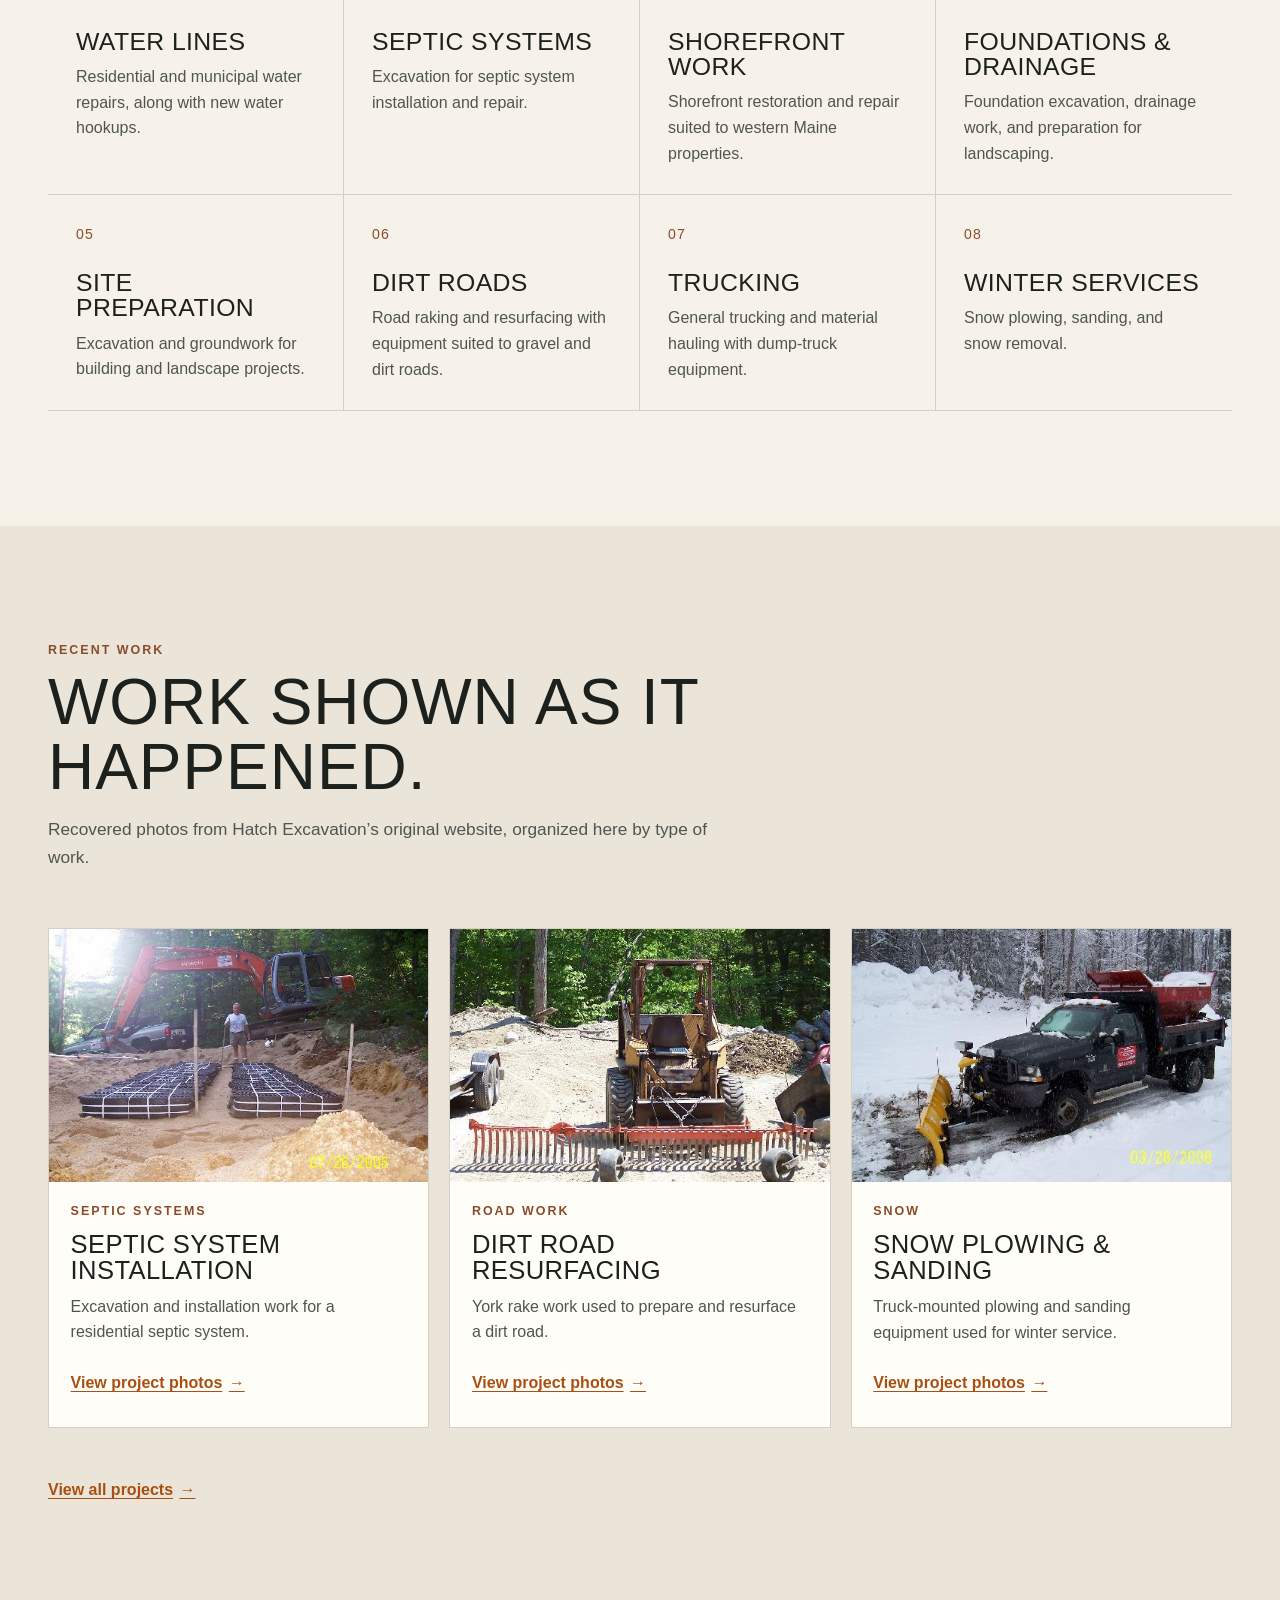
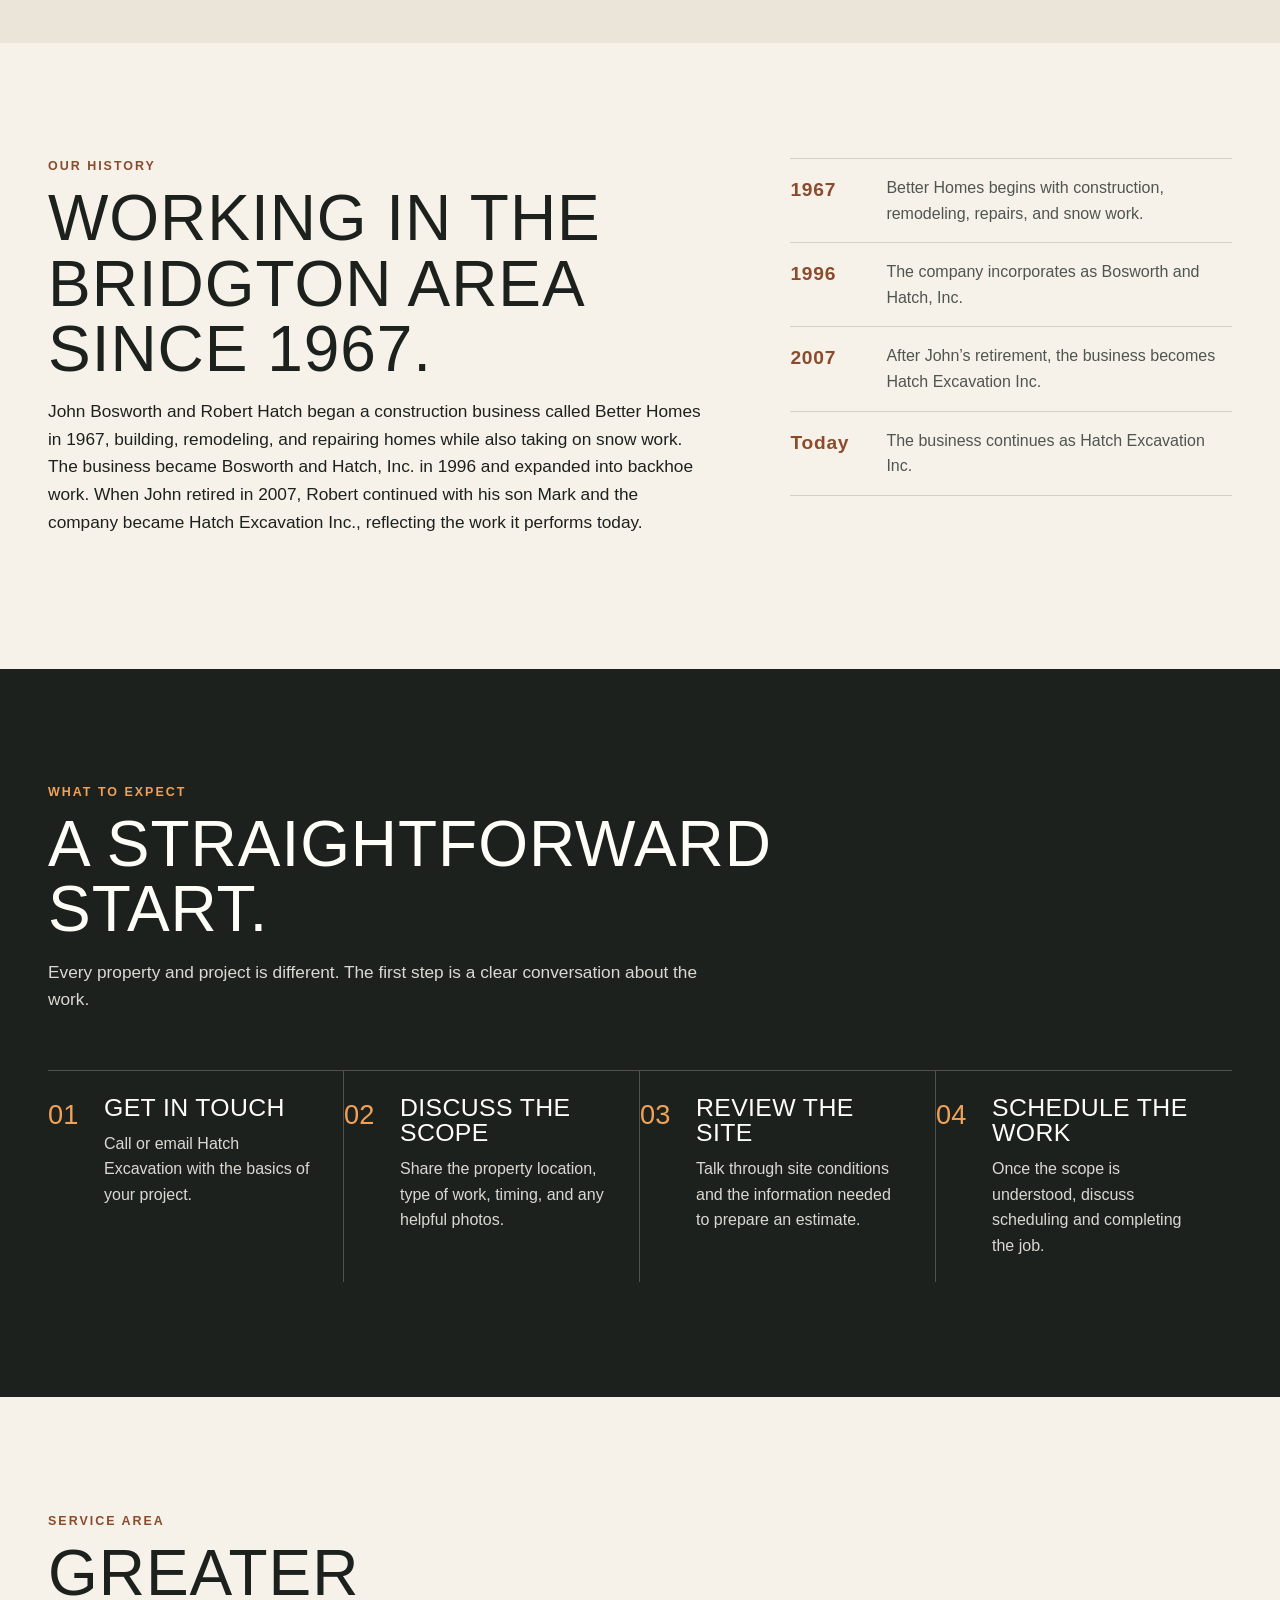
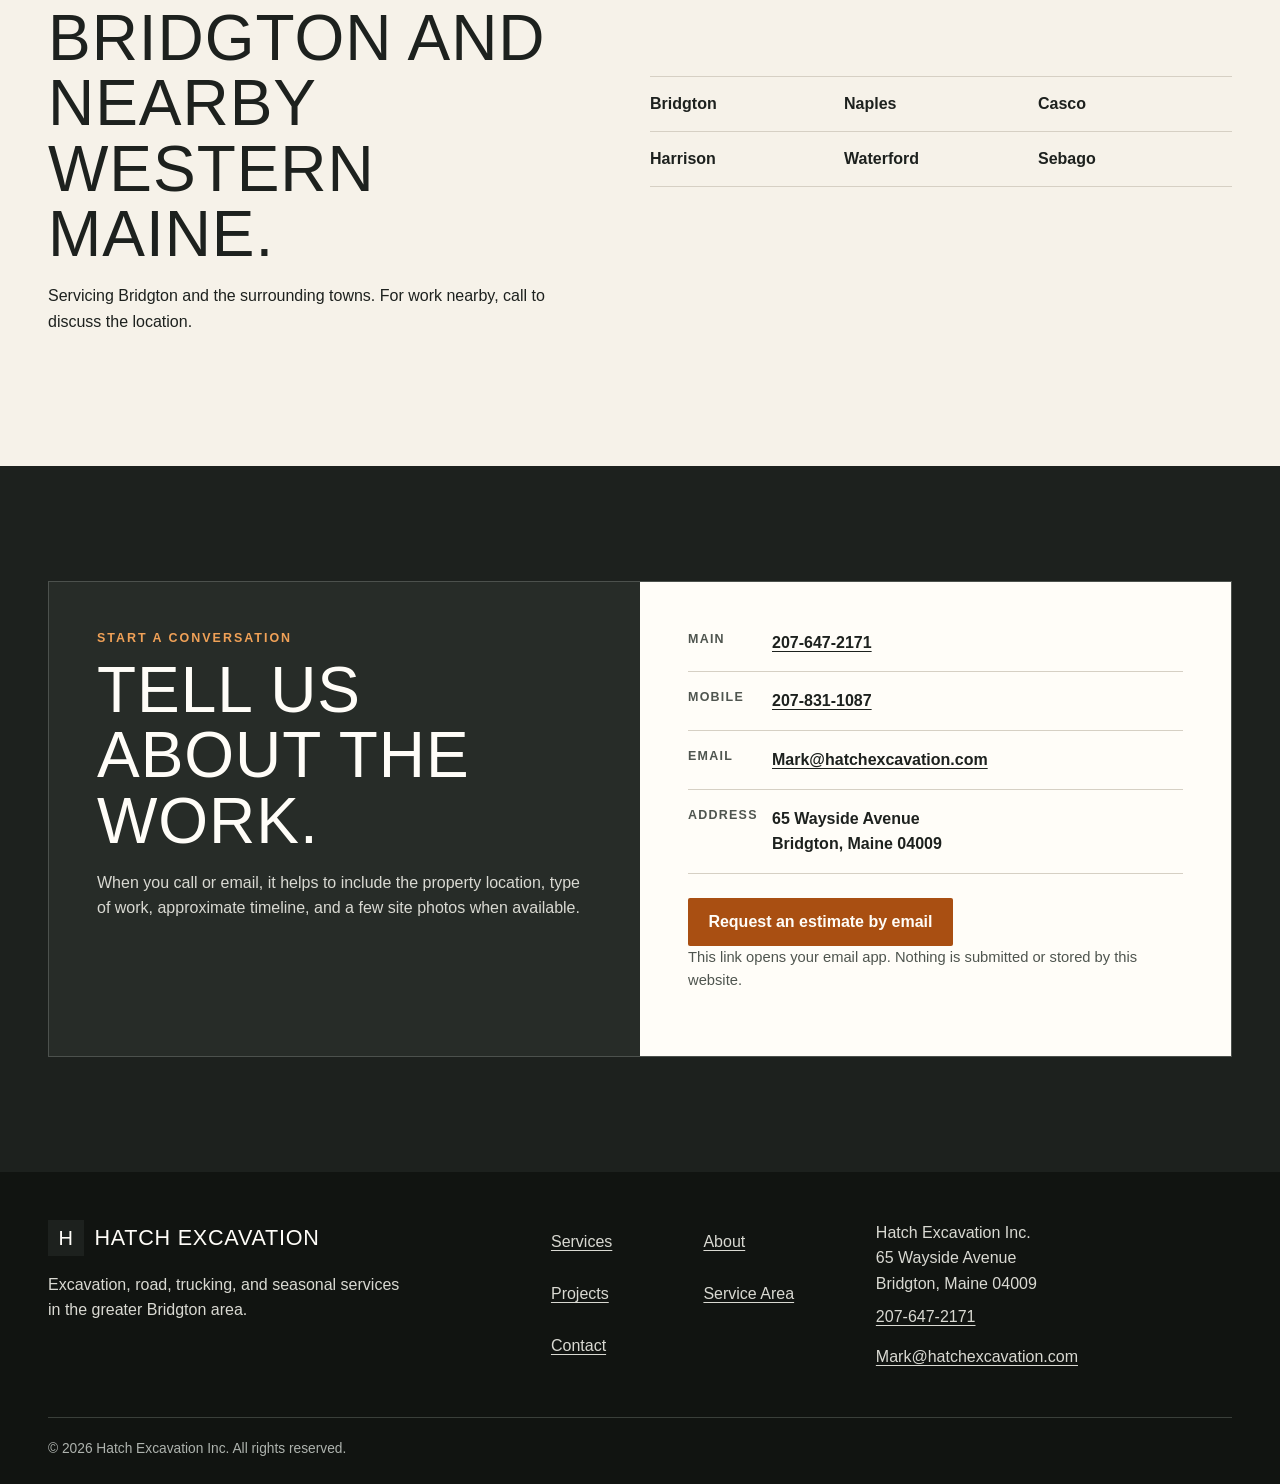
==== commit 66ef182d: "Fix locations." ====
--- a/index.html
+++ b/index.html
@@ -192,7 +192,7 @@
         <div>
           <p class="eyebrow">Service area</p>
           <h2 id="area-title">Greater Bridgton and nearby western Maine.</h2>
-          <p>Hatch Excavation’s original website lists service in Bridgton and the surrounding towns shown here. For work nearby, call to discuss the location.</p>
+          <p>Servicing Bridgton and the surrounding towns. For work nearby, call to discuss the location.</p>
         </div>
         <ul class="town-list">
           <li>Bridgton</li>
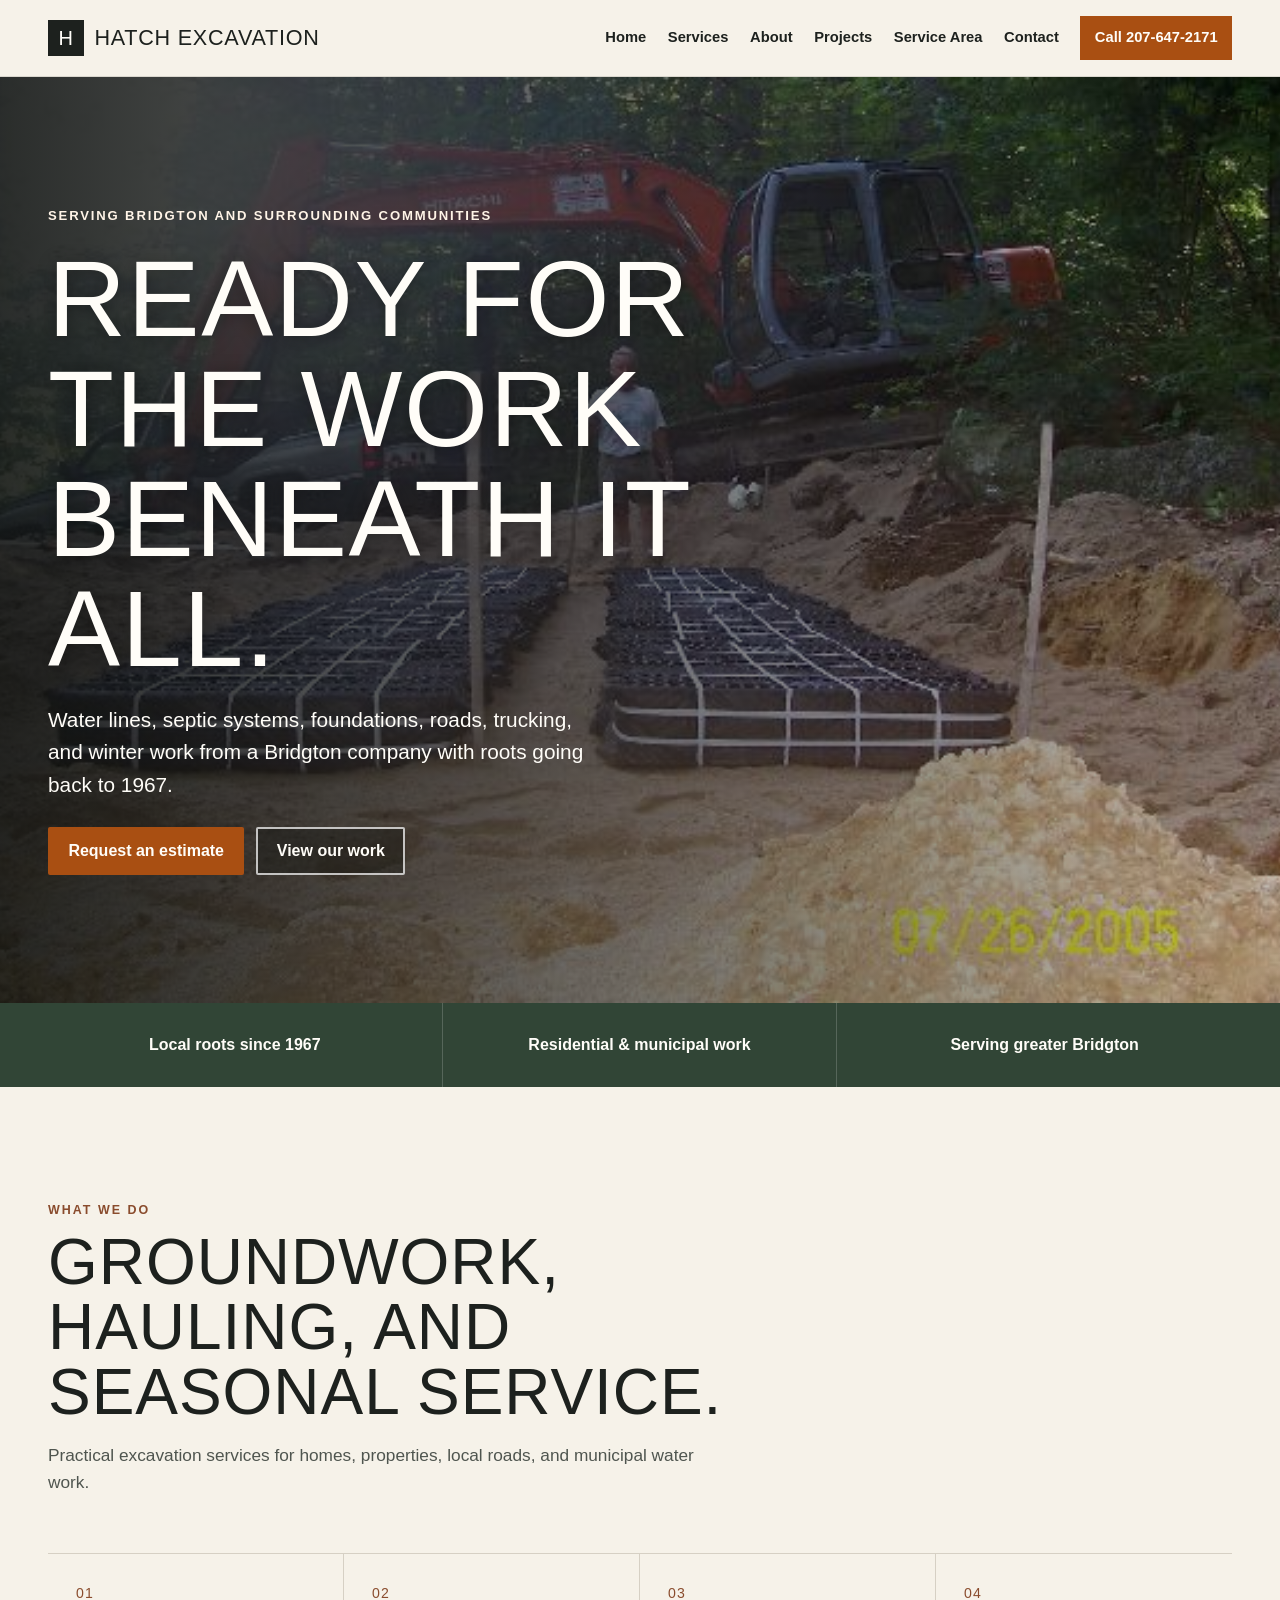
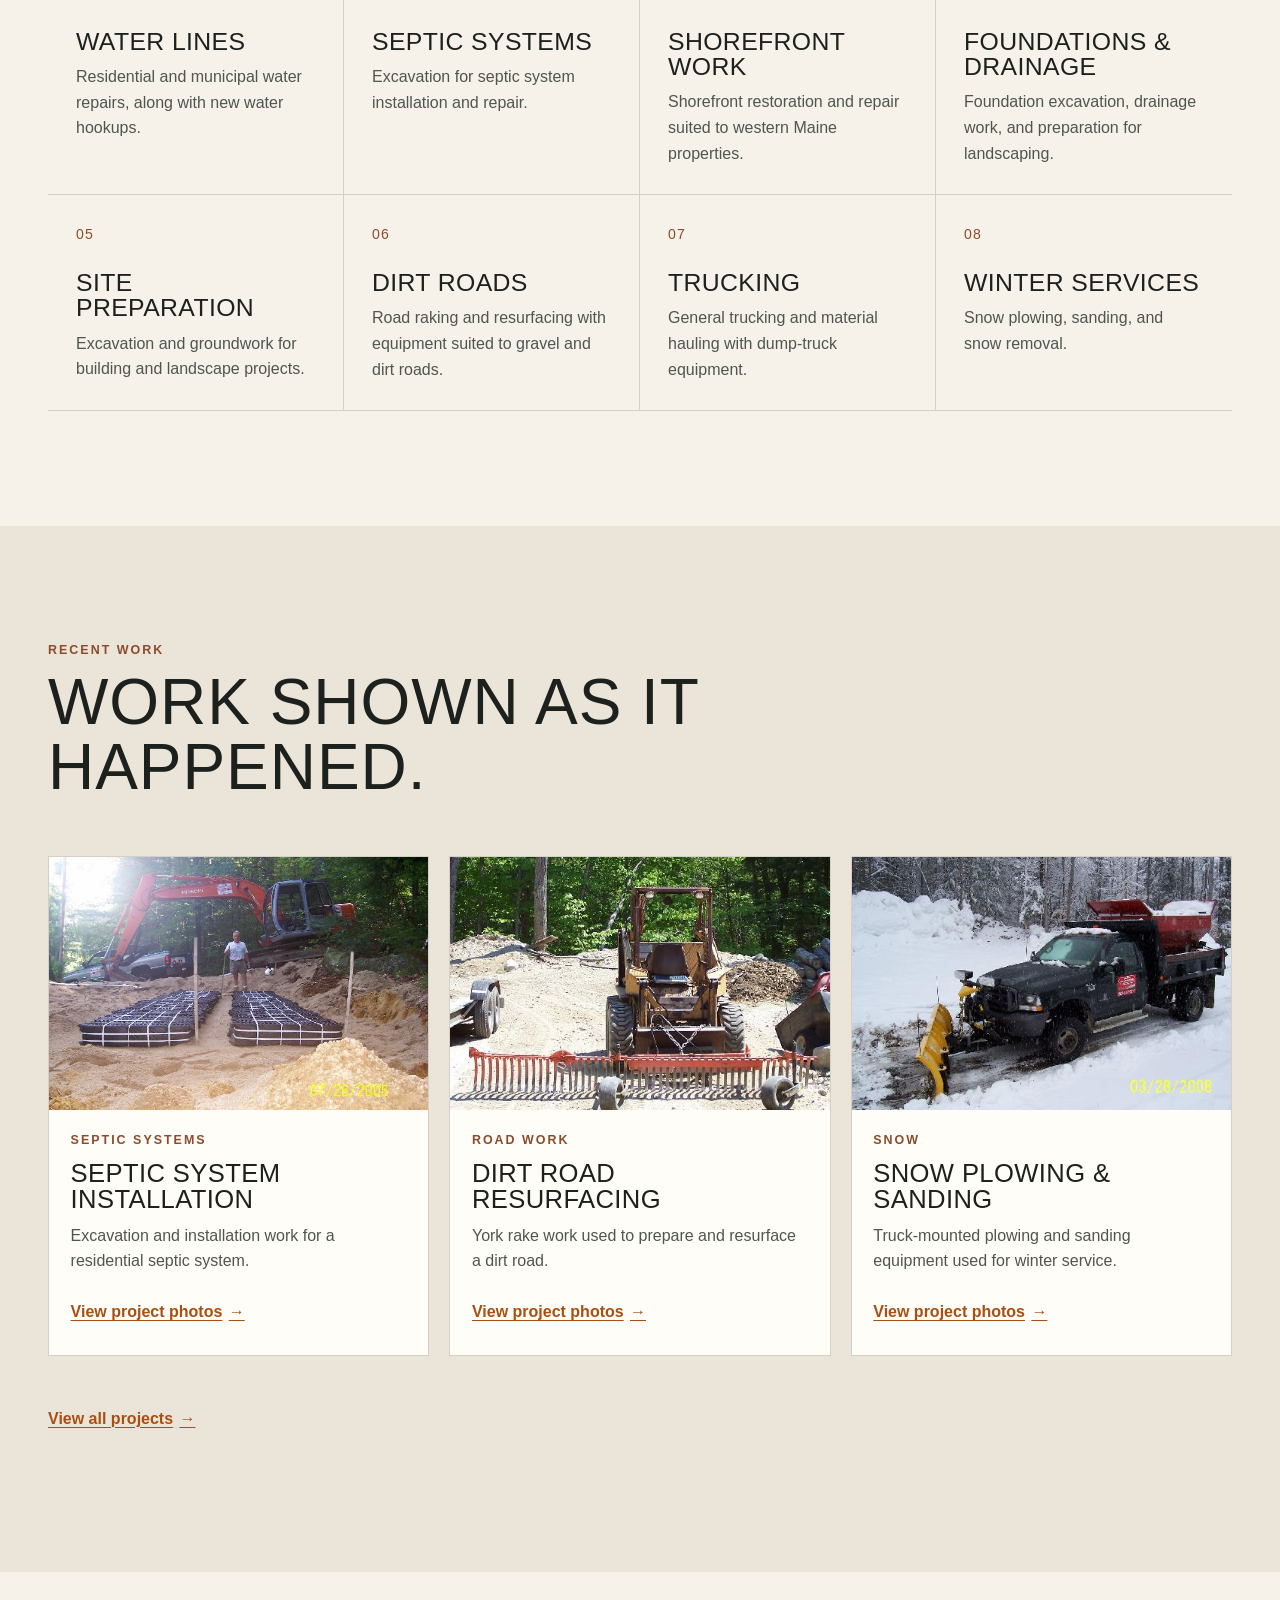
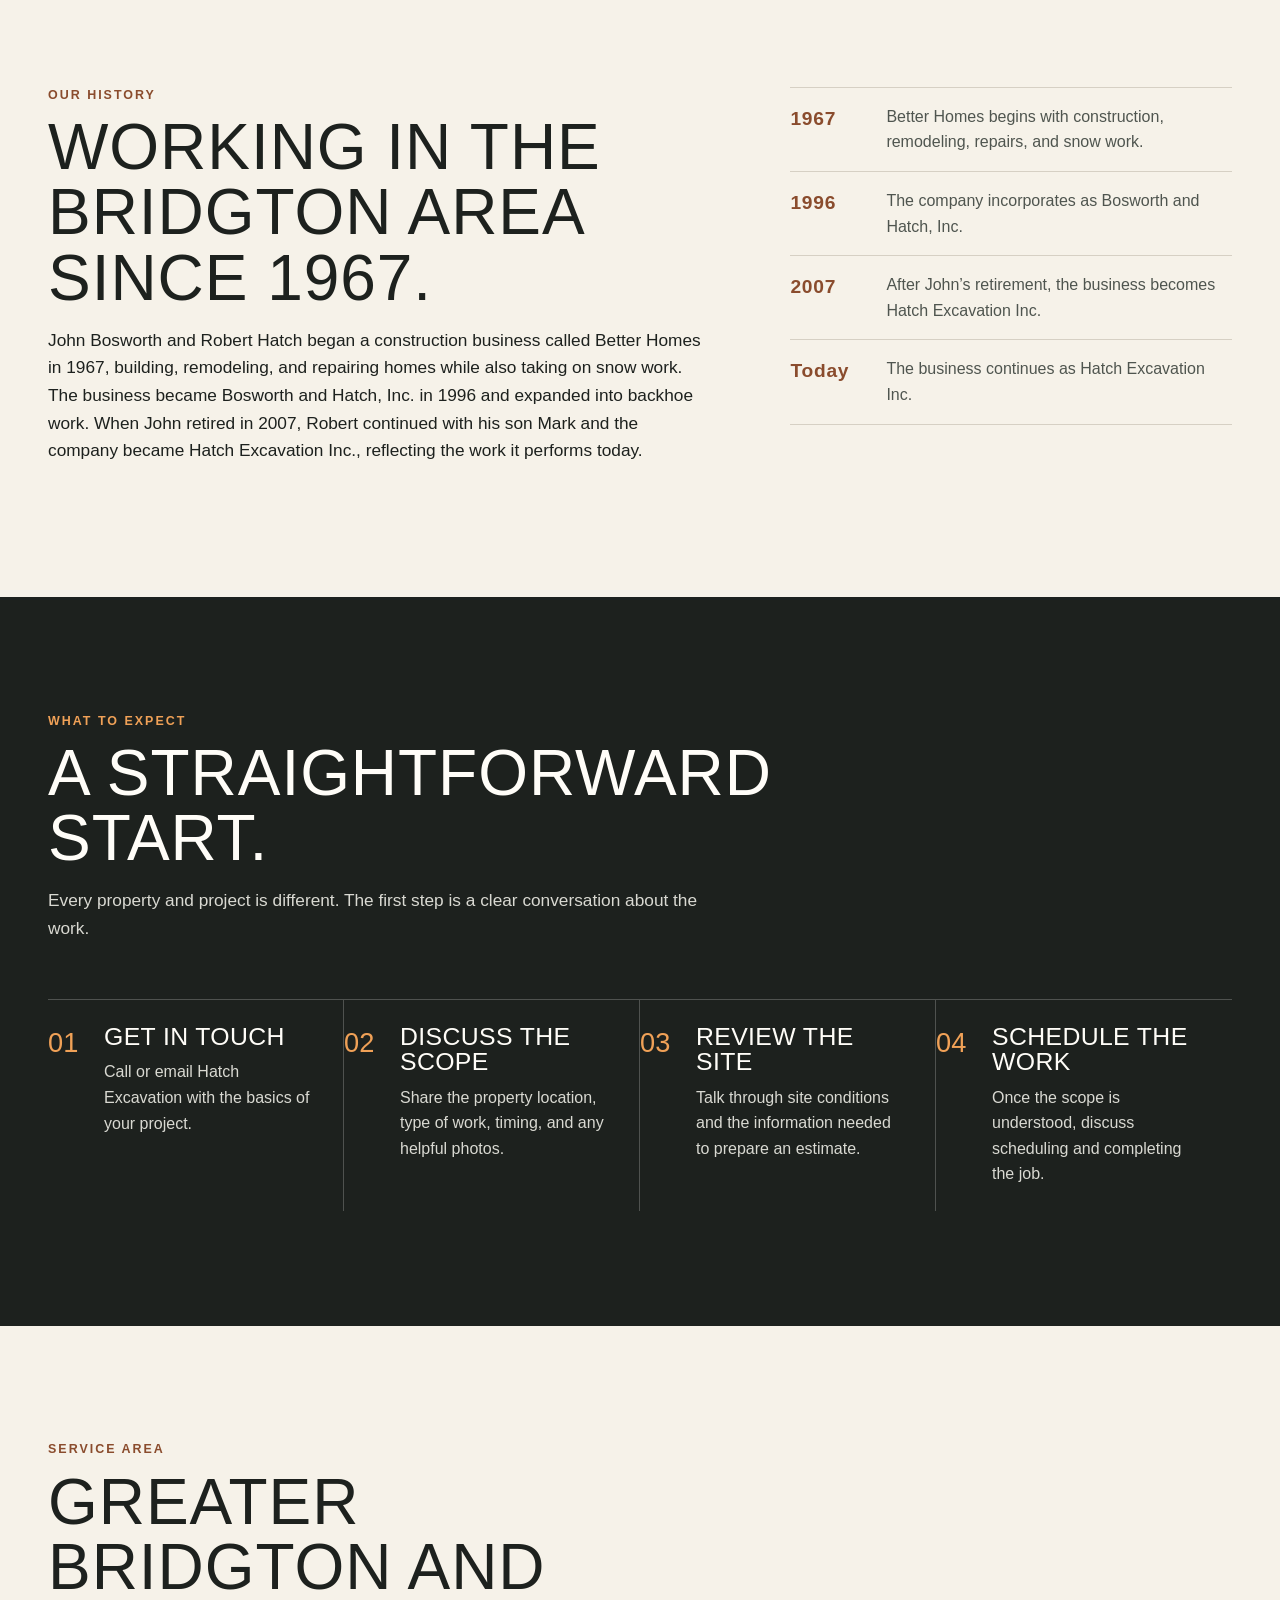
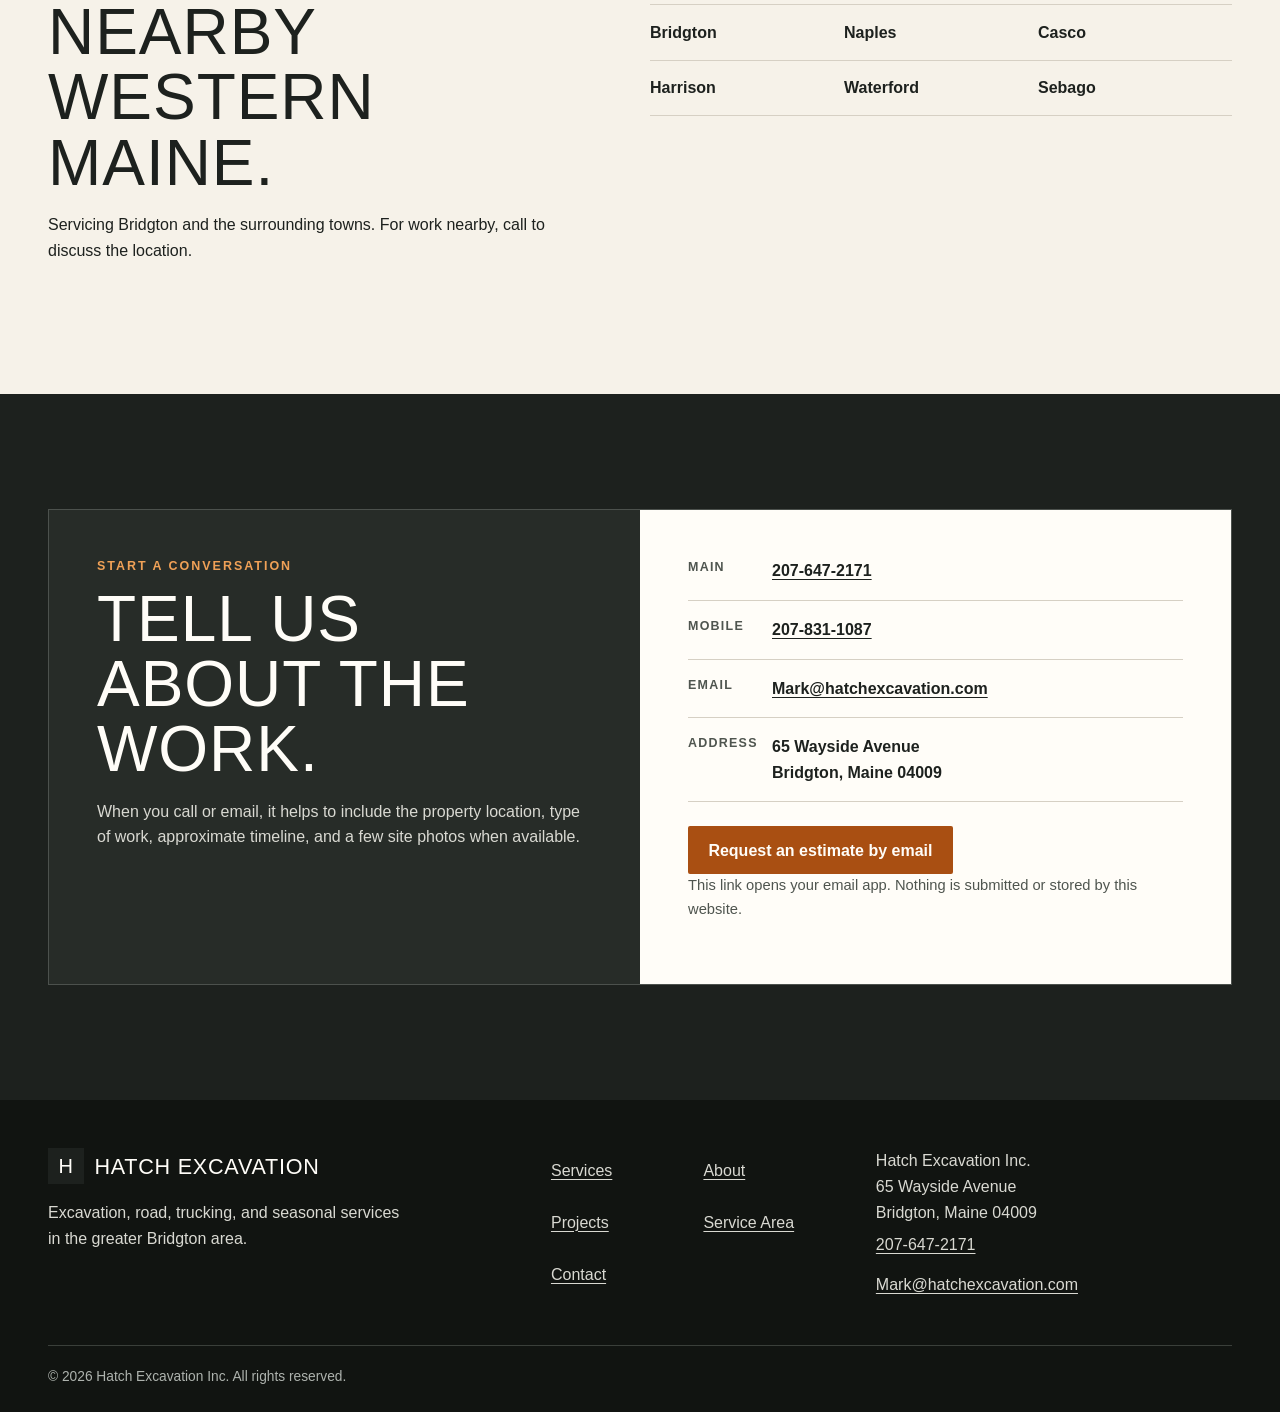
==== commit 7c724b4e: "Fix homepage." ====
--- a/index.html
+++ b/index.html
@@ -143,7 +143,6 @@
         <div class="section-heading">
           <p class="eyebrow">Recent work</p>
           <h2 id="projects-title">Work shown as it happened.</h2>
-          <p>Recovered photos from Hatch Excavation’s original website, organized here by type of work.</p>
         </div>
         <div class="projects-grid" data-featured-projects aria-live="polite">
           <p class="empty-state">Loading project photos…</p>
